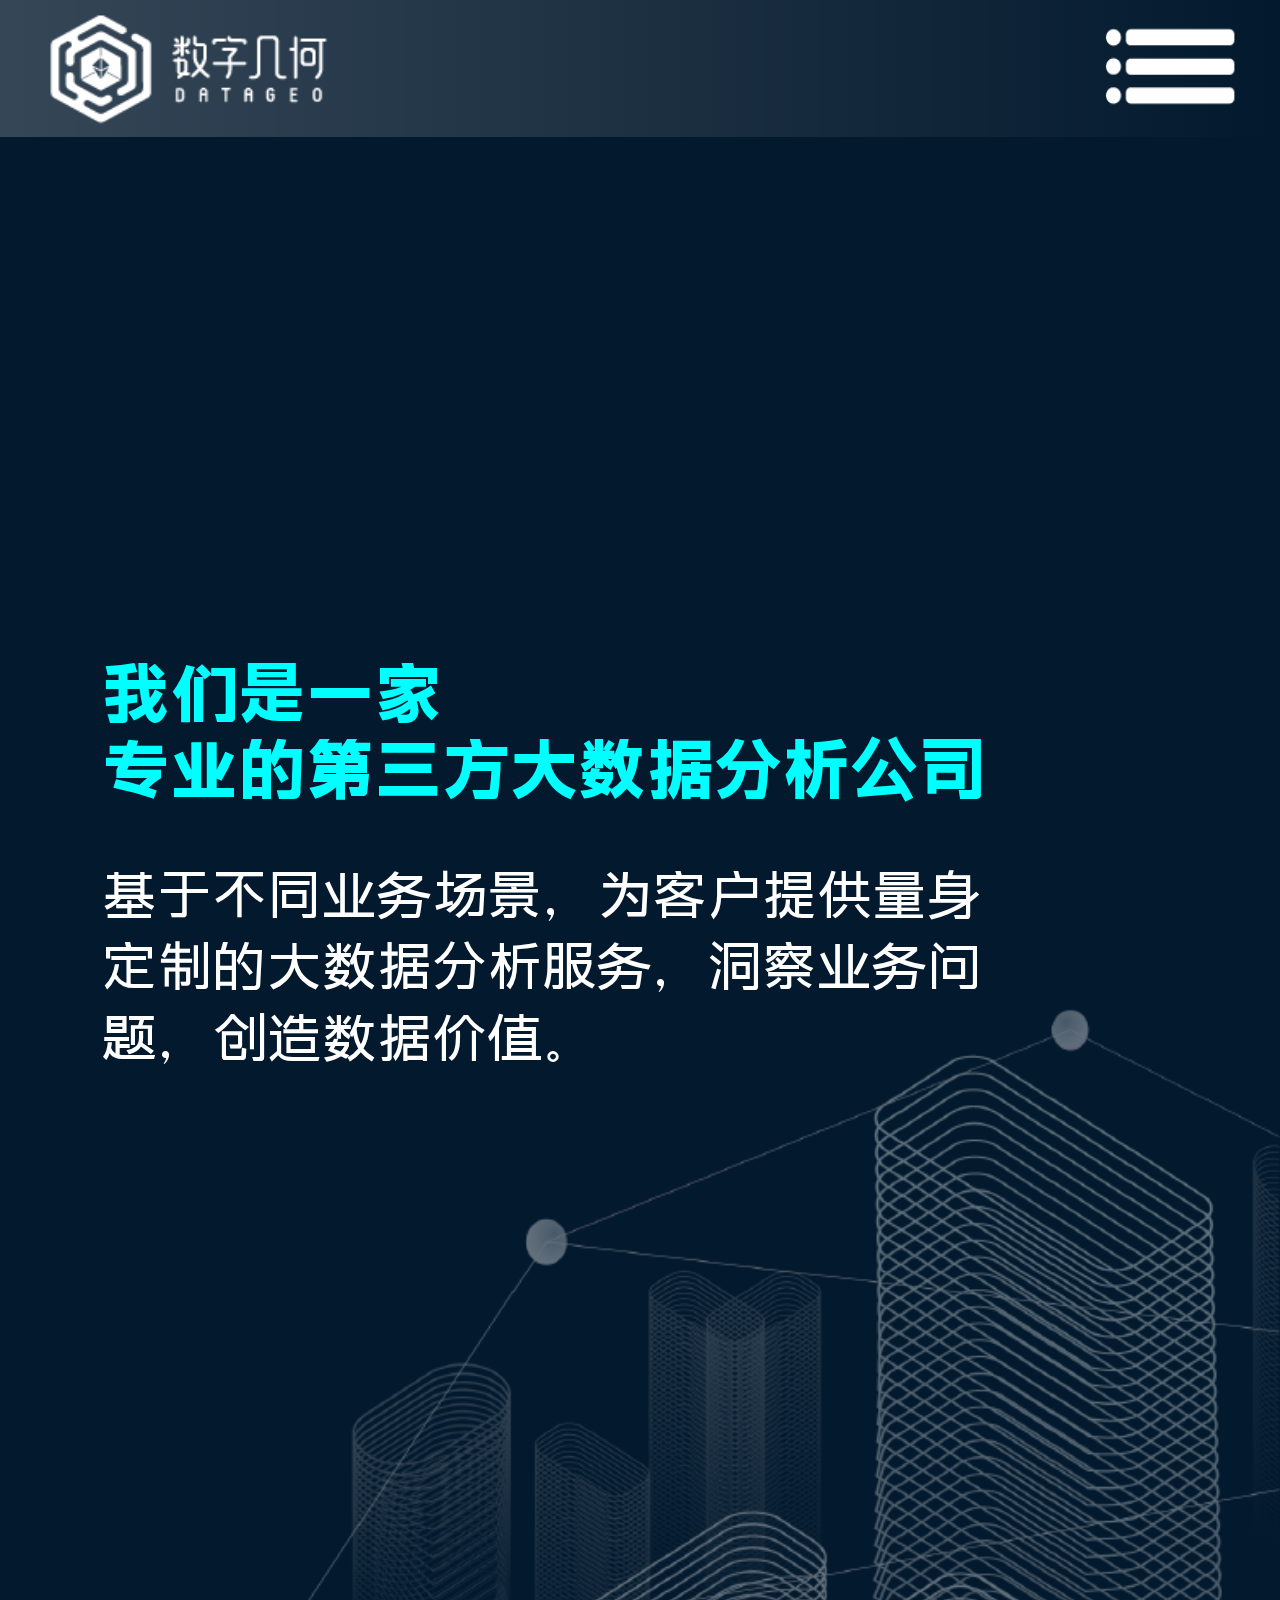
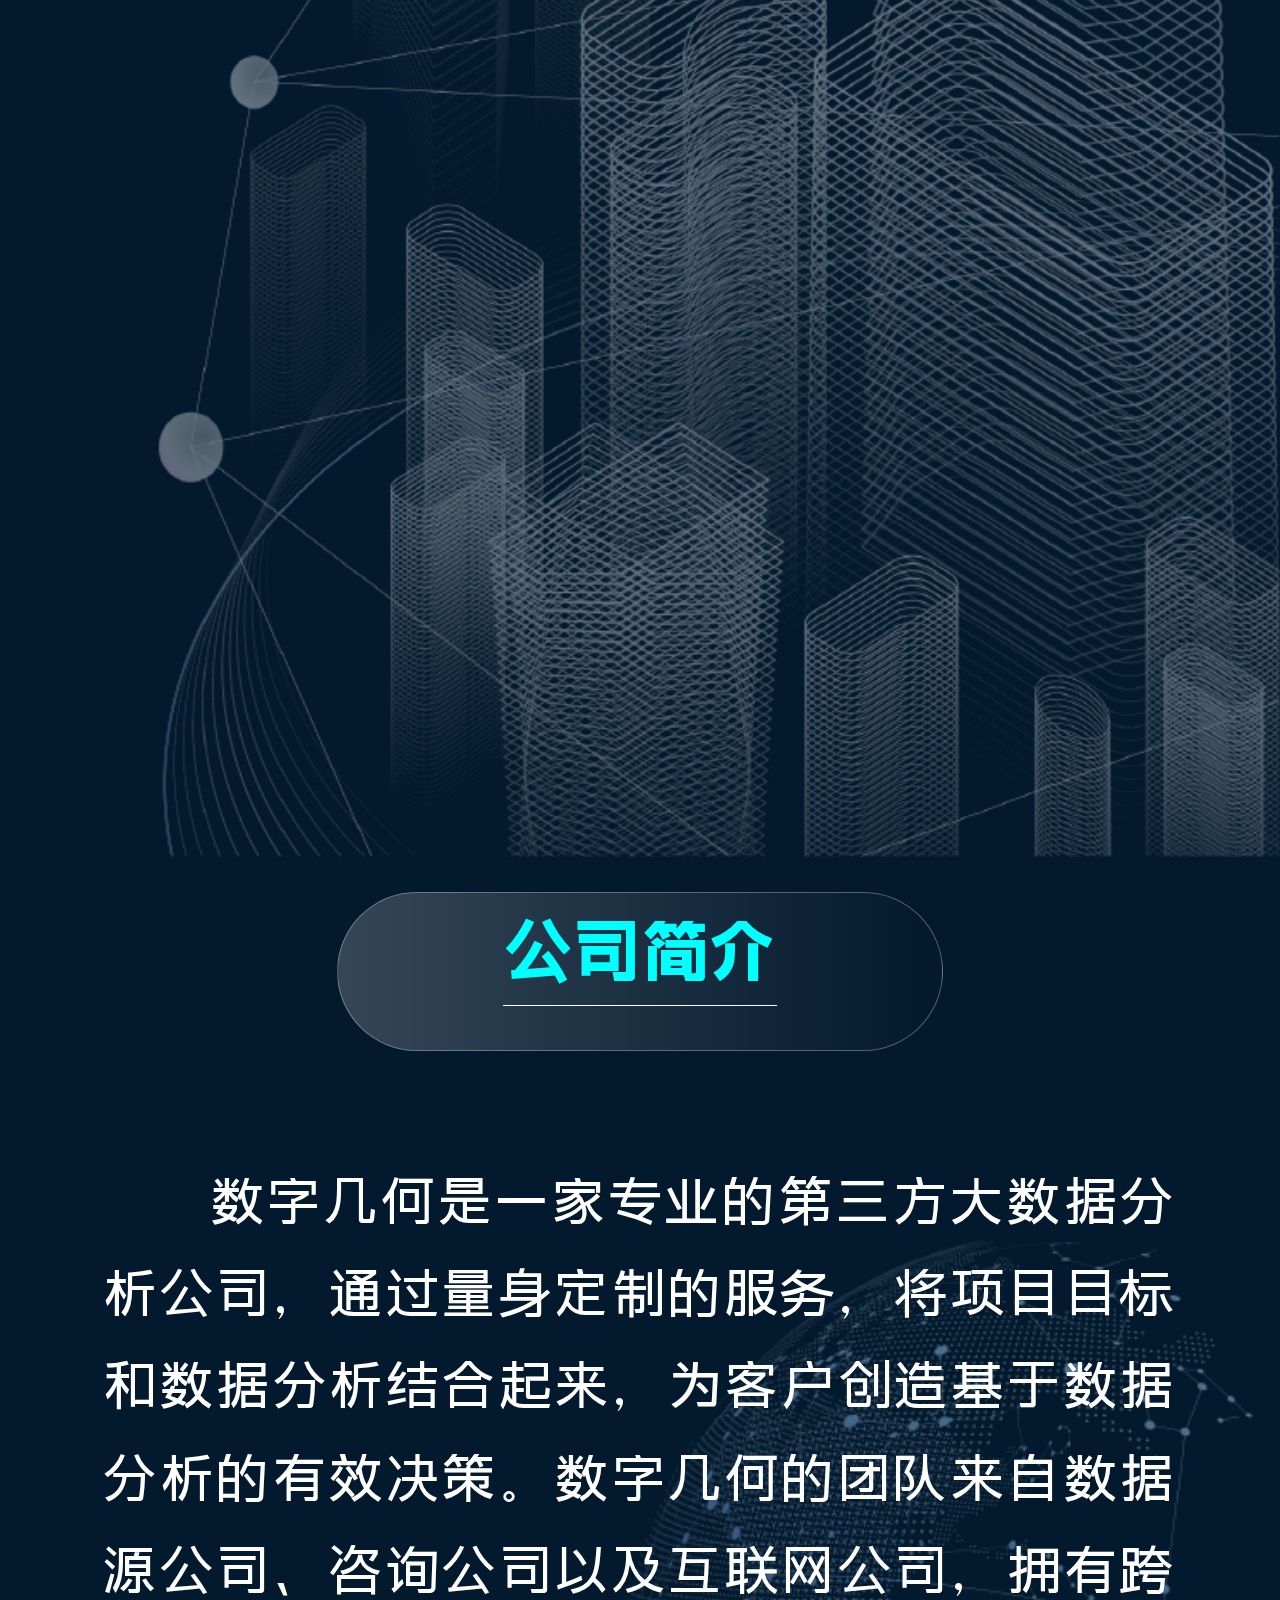
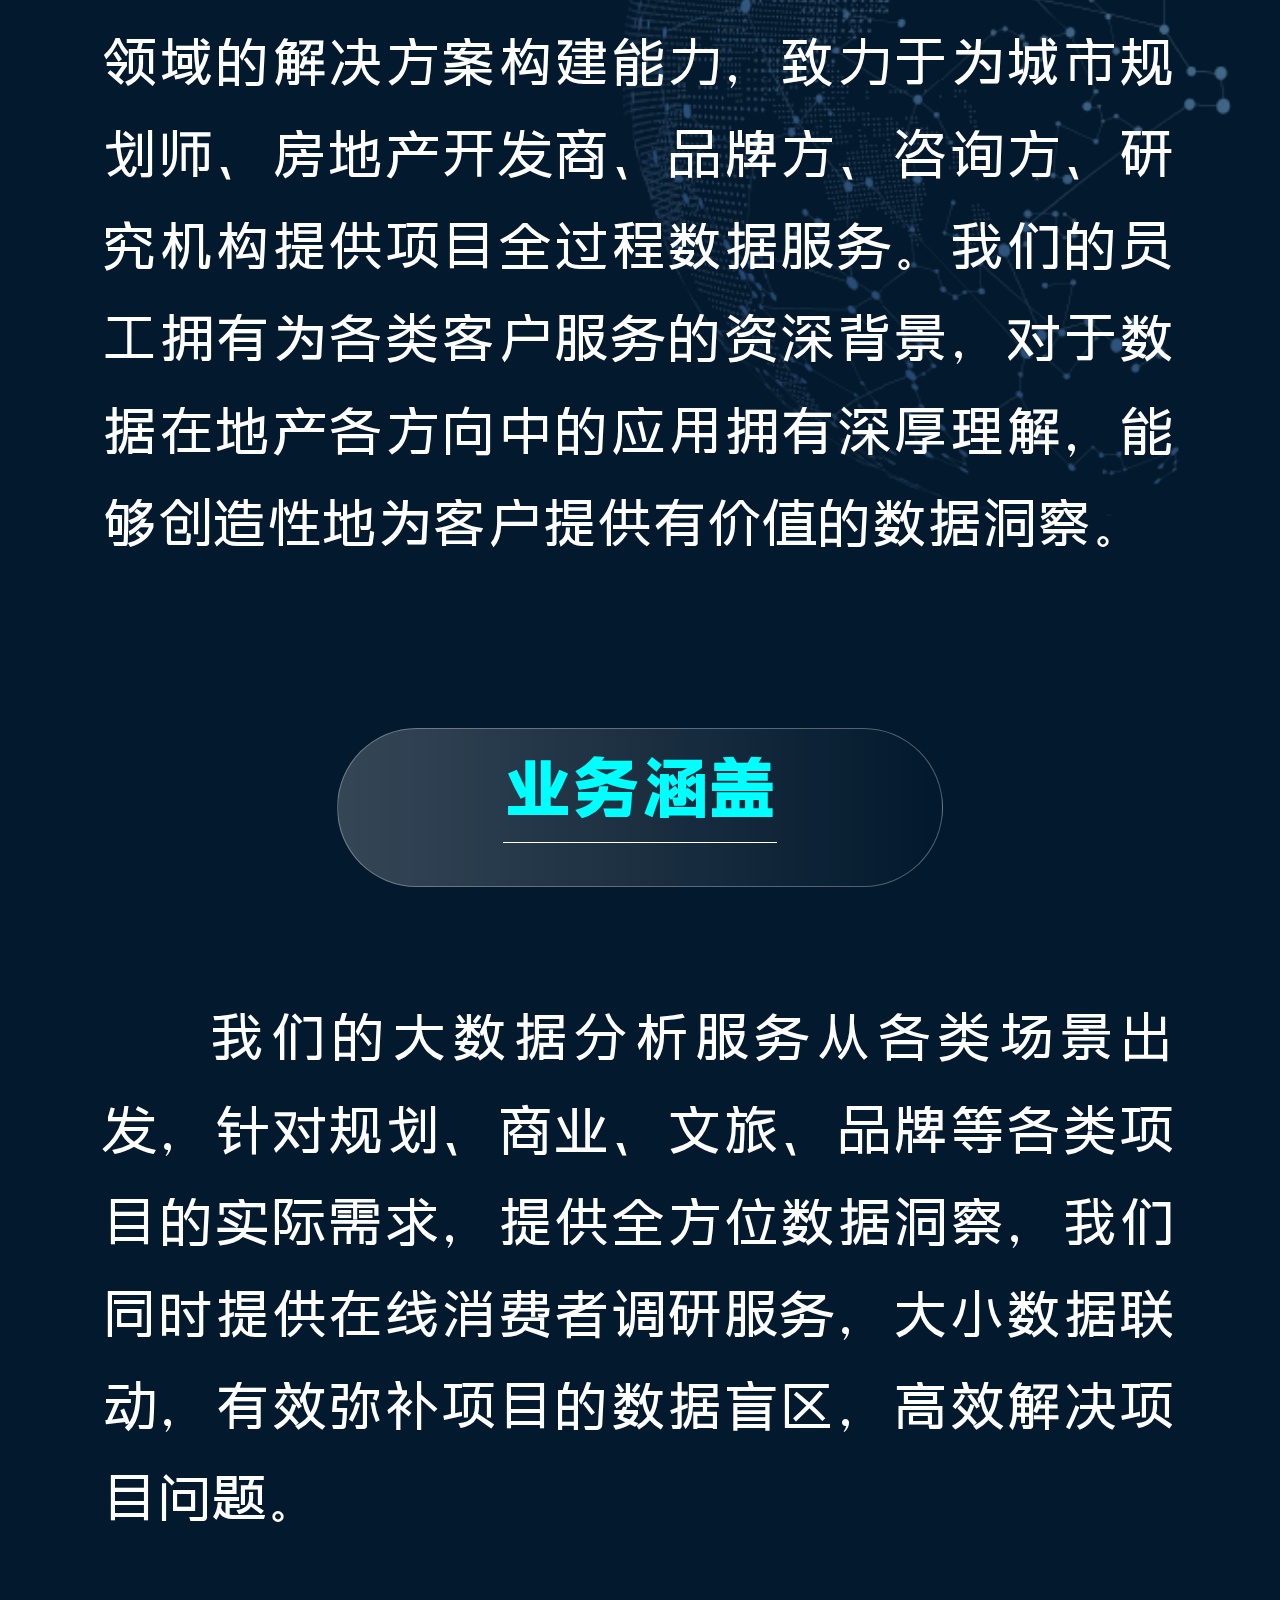
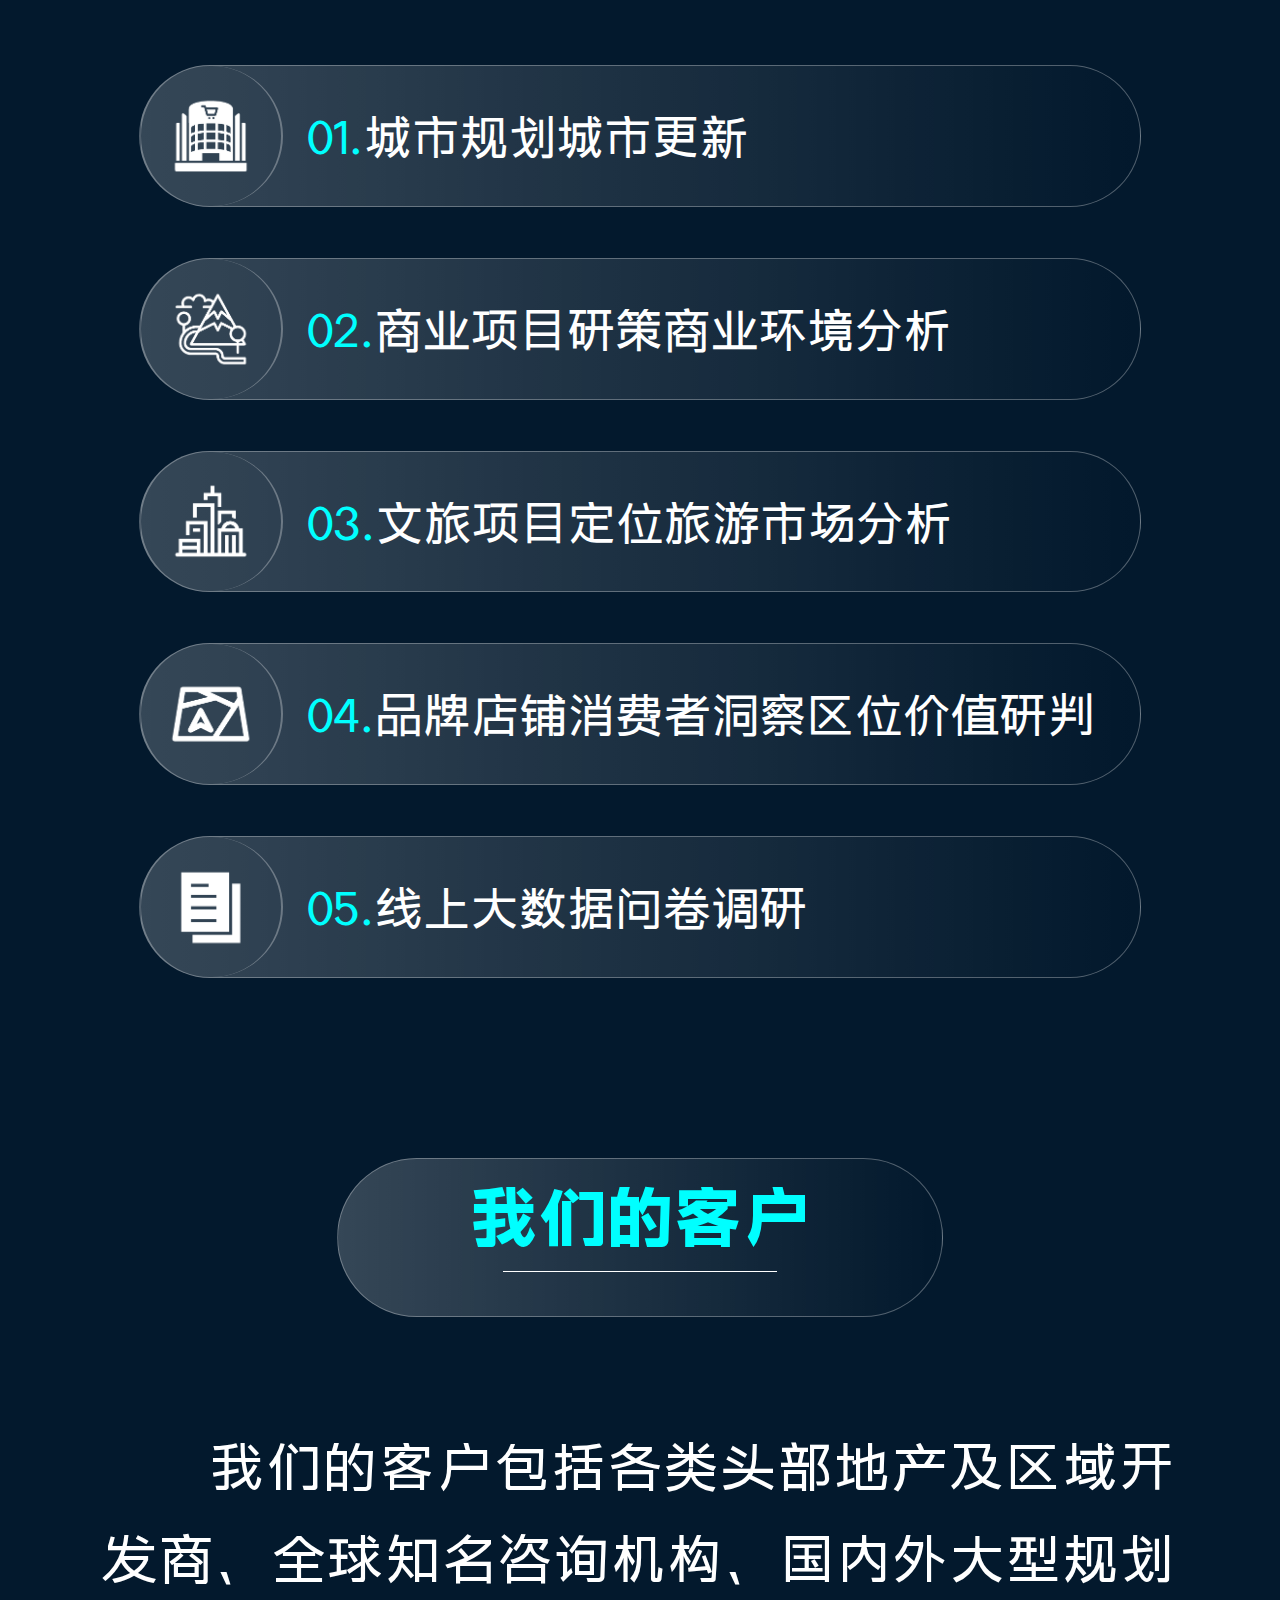
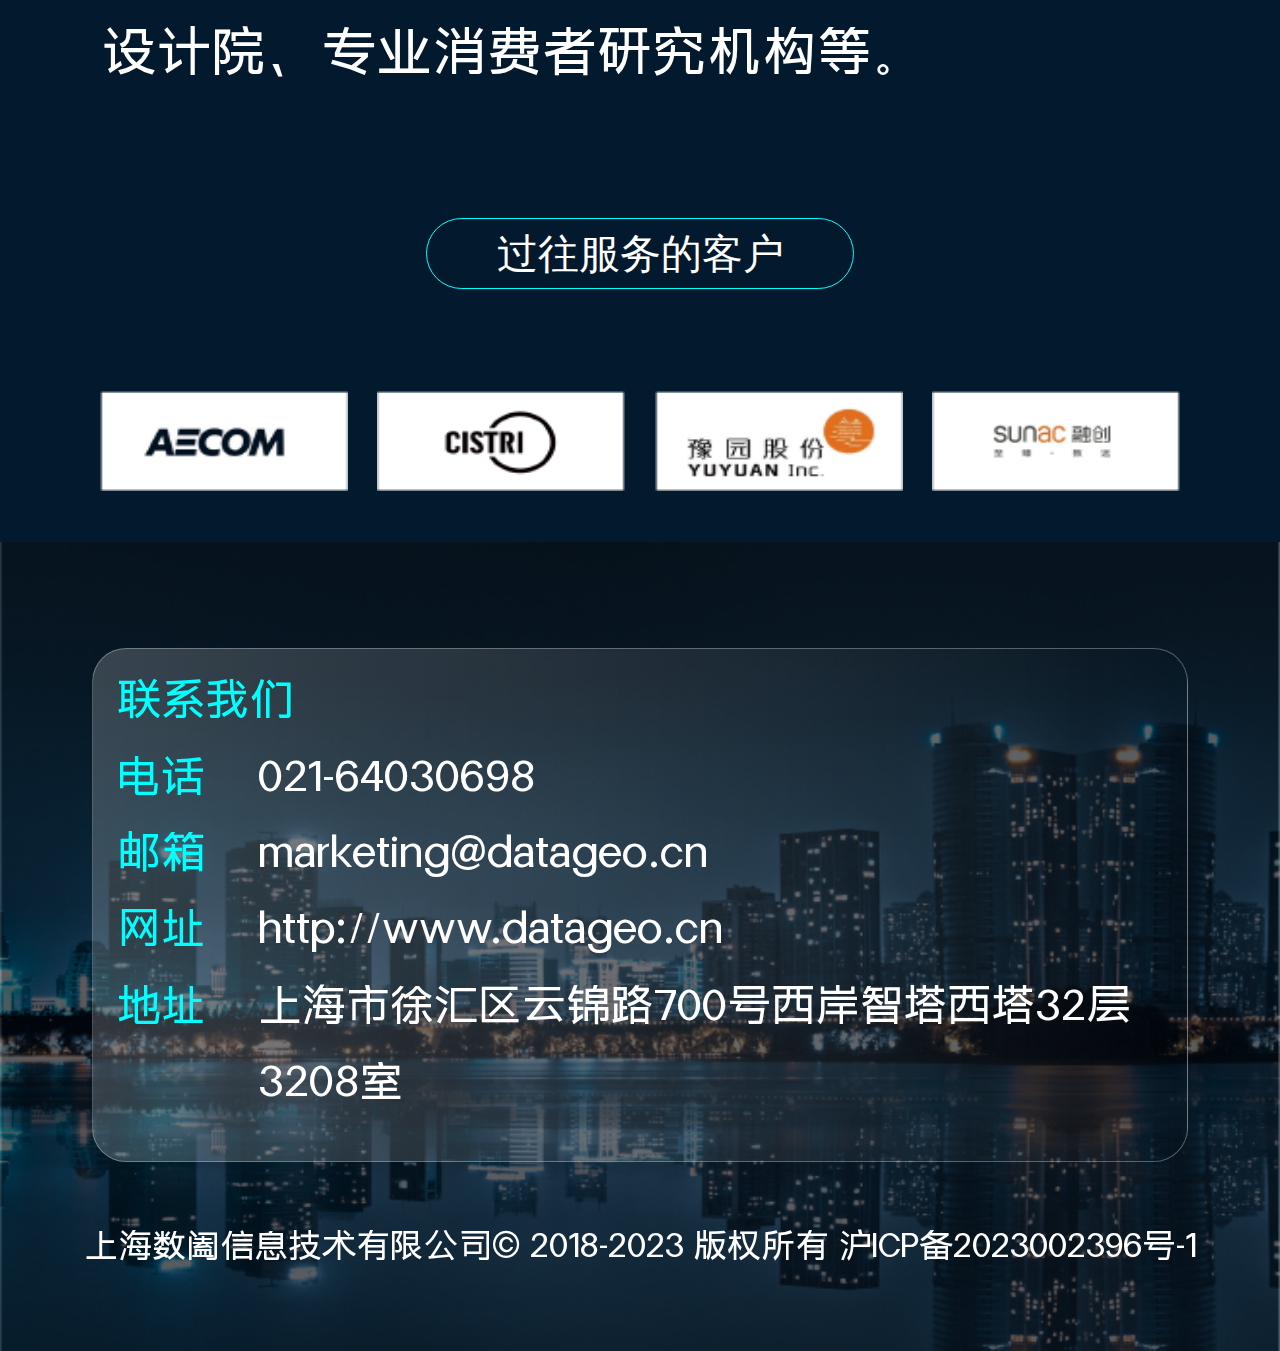
==== index.html @ fa8624e9 "ttt:: bug修复" ====
<!DOCTYPE html>
<html lang="en">
<head>
    <meta charset="UTF-8">
    <meta http-equiv="X-UA-Compatible" content="IE=edge">
    <meta name="viewport" content="width=device-width, initial-scale=1.0">
    <title>首页</title>
    <link rel="stylesheet" href="./css/pulic.css">
    <link rel="stylesheet" href="./css/index.css">
</head>
<body>
    <div class="content">
        <!-- header  -->
        <div class="headnav" id="header"></div>

        <!-- body  -->
        <div class="partone">
            <div class="partonetitle">我们是一家<br />
                专业的第三方大数据分析公司
            </div>
            <div class="partonedes">基于不同业务场景，为客户提供量身<br />定制的大数据分析服务，洞察业务问<br />题，创造数据价值。</div>
        </div>

        <div class="parttwo" style="    padding-bottom: 4vw;">
            <div class="ptpart" style="margin-bottom: 3vw;"> 
                <span class="ptspan">公司简介</span> 
                <p class="ptp ptpbg">数字几何是一家专业的第三方大数据分析公司，通过量身定制的服务，将项目目标和数据分析结合起来，为客户创造基于数据分析的有效决策。数字几何的团队来自数据源公司、咨询公司以及互联网公司，拥有跨领域的解决方案构建能力，致力于为城市规划师、房地产开发商、品牌方、咨询方、研究机构提供项目全过程数据服务。我们的员工拥有为各类客户服务的资深背景，对于数据在地产各方向中的应用拥有深厚理解，能够创造性地为客户提供有价值的数据洞察。</p> 
            </div>
            <div class="ptpart" style="margin-bottom: 14.066vw;">
                <span class="ptspan">业务涵盖</span> 
                <p class="ptp">我们的大数据分析服务从各类场景出发，针对规划、商业、文旅、品牌等各类项目的实际需求，提供全方位数据洞察，我们同时提供在线消费者调研服务，大小数据联动，有效弥补项目的数据盲区，高效解决项目问题。</p> 
                <ul>
                    <li class="ptpli"><div class="circle ptplione"></div> <span class="dotblue">01.</span>城市规划城市更新</li>
                    <li class="ptpli"><div class="circle ptplitwo"></div> <span class="dotblue">02.</span>商业项目研策商业环境分析</li>
                    <li class="ptpli"><div class="circle ptplithree"></div> <span class="dotblue">03.</span>文旅项目定位旅游市场分析</li>
                    <li class="ptpli"><div class="circle ptplifour"></div> <span class="dotblue">04.</span>品牌店铺消费者洞察区位价值研判</li>
                    <li class="ptpli"><div class="circle ptplifive"></div> <span class="dotblue">05.</span>线上大数据问卷调研</li>
                </ul>
            </div>
            <div class="ptpart"> 
                <span class="ptspan">我们的客户</span> 
                <p class="ptp">我们的客户包括各类头部地产及区域开发商、全球知名咨询机构、国内外大型规划设计院、专业消费者研究机构等。</p> 
            </div>
            <div class="ptpart">
                <span class="ptspans">过往服务的客户</span>
                <div style="display: flex;    justify-content: space-evenly;width: 89vw;margin: auto;">
                    <div class="ptspansdiv"><img src="./img/clogo1.png" alt="" class="ptplogoimg"></div>
                    <div class="ptspansdiv"><img src="./img/clogo2.png" alt="" class="ptplogoimg"> </div>
                    <div class="ptspansdiv"><img src="./img/clogo3.png" alt="" class="ptplogoimg"> </div>
                    <div class="ptspansdiv"><img src="./img/clogo4.png" alt="" class="ptplogoimg"> </div>
                </div>
            </div>
        </div>

        <!-- footer  -->
        <div class="footer" id="footer"></div>
    </div>
</body>
</html>
<script charset="UTF-8" src="./js/jquery-3.3.1.min.js"></script>
<script src="./js/common.js"></script>
---- css/pulic.css ----
@font-face {
    font-family: 'W1';
    src: url("../fonts/字体圈伟君黑-W1.ttf");
}

@font-face {
    font-family: 'W2';
    src: url("../fonts/字体圈伟君黑-W2.ttf");
}

@font-face {
    font-family: 'W3';
    src: url("../fonts/字体圈伟君黑-W3.ttf");
}

body,ul,p,h1,h2,h3,h4,h5 {
    margin: 0;
    padding: 0;
    /* background: #03192D; */
}

li {
    list-style: none;
}

a {
    text-decoration: none;
    color:#ffffff;
}

.content {
    width: 100%;
    height: auto;
    background: #03192D;
}

.headnav { 
    width: 100%;
    height: 10.666vw;
    position: sticky;
    top: 0;
    background: #03192D;

}

.mheadnav_info{
    width: 100%;
    height: 10.666vw;
    background: linear-gradient(to left, rgba(255, 255, 255,0)0%,rgba(255, 255, 255, 0.2));
    display: flex;
    justify-content: space-between;
    align-items: center;
}

.mheadnav {
    width: 25.6vw;
    height: 11.2vw;
    margin-left: 2vw;
}

.mheadtab {
    width: 13.6667vw;
    height: 9.333vw;
    margin-right: 2vw;
}

.mlogo {
    width: 100%;
    height: 100%;
}

/* footer  */

.dotblue {
    color: #00FFFF;
    margin-left: 1.86667vw;
}

.bluecolor {
    color: #00FFFF;
}

.footer {
    background-image: url(../img/indexbg3.png);
    height: 63.2vw;
    width: 100%;
    background-repeat: no-repeat;
    background-size: cover;
    position: absolute;
}

.footercontent {
    display: flex;
}

.footertrans {
    width: 85.466vw;
    height: 40vw;
    background: linear-gradient(to left, rgba(255, 255, 255,0)0%,rgba(255, 255, 255, 0.2));
    border: 1px solid rgb(255,255,255,.3);
    border-radius: 2.666vw;
    color: #ffffff;
    font-family: w1;
    font-size: 3.46667vw;
    line-height: 5.965vw;
    margin: 8.26667vw auto 4.6667vw;
}

.footercontent-left {
    display: flex;
    flex-direction: column;
    width: 14.06667vw;
}

.ju {
    margin-left: 4vw;
}

.aqqz {
    background: url(../img/资源\ 3@2x.png) no-repeat;
    background-size: contain;
    background-position-y: 2vw;
}
---- css/index.css ----
/* 首页 */

.partone {
    height: 100vh;
    /* min-height: 181.333vw; */
    background-image: url(../img/indexbg2.png);
    background-size: 90% 68%;
    background-repeat: no-repeat;
    background-position-y: bottom;
    background-position-x: right;
}

@media screen and (min-width: 500px) {
    .partone {
        min-height: 181.333vw;
    }
}

.partonetitle {
    font-size: 5.3333vw;
    color: #00FFFF;
    font-family: w3;
    padding: 40.3333vw 0 4vw 8vw;
    line-height: 5.96533vw;
}

.partonedes {
    font-size: 4.2743vw;
    color: #ffffff;
    font-family: w1;
    padding-left: 8vw;
    line-height: 5.6vw;
}

.ptspan {
    width: 47.2vw;
    height: 12.2667vw;
    display: block;
    border-radius: 8vw;
    font-size: 5.3333vw;
    color: #00FFFF;
    font-family: w3;
    border: 1px solid rgb(255,255,255,.3);
    text-align: center;
    position: initial;
    margin: 2.667vw auto 8vw;
    line-height: 8.8vw;
    background: linear-gradient(to left, rgba(255, 255, 255,0)0%,rgba(255, 255, 255, 0.2));
}

.ptspan::after {
    content: '';
    display: block;
    width: 21.333vw;
    height: 1px;
    margin: auto;
    background-color: #ffffff;
    position: inherit;
    top: 10.4vw;
    left: 12.6667vw;
}

.ptp {
    font-family: w1;
    font-size: 4.26667vw;
    width: 83.74968vw;
    color: #ffffff;
    line-height: 7.2vw;
    padding: 0 8vw 9.6vw;
    text-indent: 8.37334vw;
    text-align: justify;
    white-space: normal;
}

.ptpbg {
    background-image: url(../img/indexbg1.png);
    background-size: 60%;
    background-repeat: no-repeat;
    background-position-x: right;
}

.ptpli {
    width: 78vw;
    height: 10.9vw;
    border: 1px solid rgba(255, 255, 255, 0.3);
    border-radius: 8vw;
    font-family: w1;
    font-size: 3.7333vw;
    color: #ffffff;
    display: flex;
    line-height: 10.9vw;
    background: linear-gradient(to left, rgba(255, 255, 255,0)0%,rgba(255, 255, 255, 0.2));
    margin: 0 auto 4vw;
    border-left: 2px solid rgba(255, 255, 255, 0.3);
}

.circle {
    width: 10.9333vw;
    height: 10.9vw;
    border-radius: 100%;
    border-right: 2px solid rgba(255, 255, 255, 0.3);
    background-size: 70%;
    background-repeat: no-repeat;
    background-position: center;
}

.ptplione {
    background-image: url(../img/icon1.png);
}

.ptplitwo {
    background-image: url(../img/icon2.png);
}

.ptplithree {
    background-image: url(../img/icon3.png);
}

.ptplifour {
    background-image: url(../img/icon4.png);
}

.ptplifive {
    background-image: url(../img/icon5.png);
}

.dotblue {
    color: #00FFFF;
    margin-left: 1.86667vw;
}
.ptspans {
    display: block;
    font-size: 3.2vw;
    width: 27.4667vw;
    height: 5.333vw;
    border-radius: 8vw;
    border: 1px solid #00FFFF;
    color: #ffffff;
    margin: 0 auto 8vw;
    text-align: center;
    line-height: 5.333vw;
    padding: 0.01333vw 2.9066vw;
}

.ptspansdiv {
    width: 19.4vw;
    height: 7.80683vw;
}

.ptplogoimg {
    width: 100%;
    height: 100%;
}
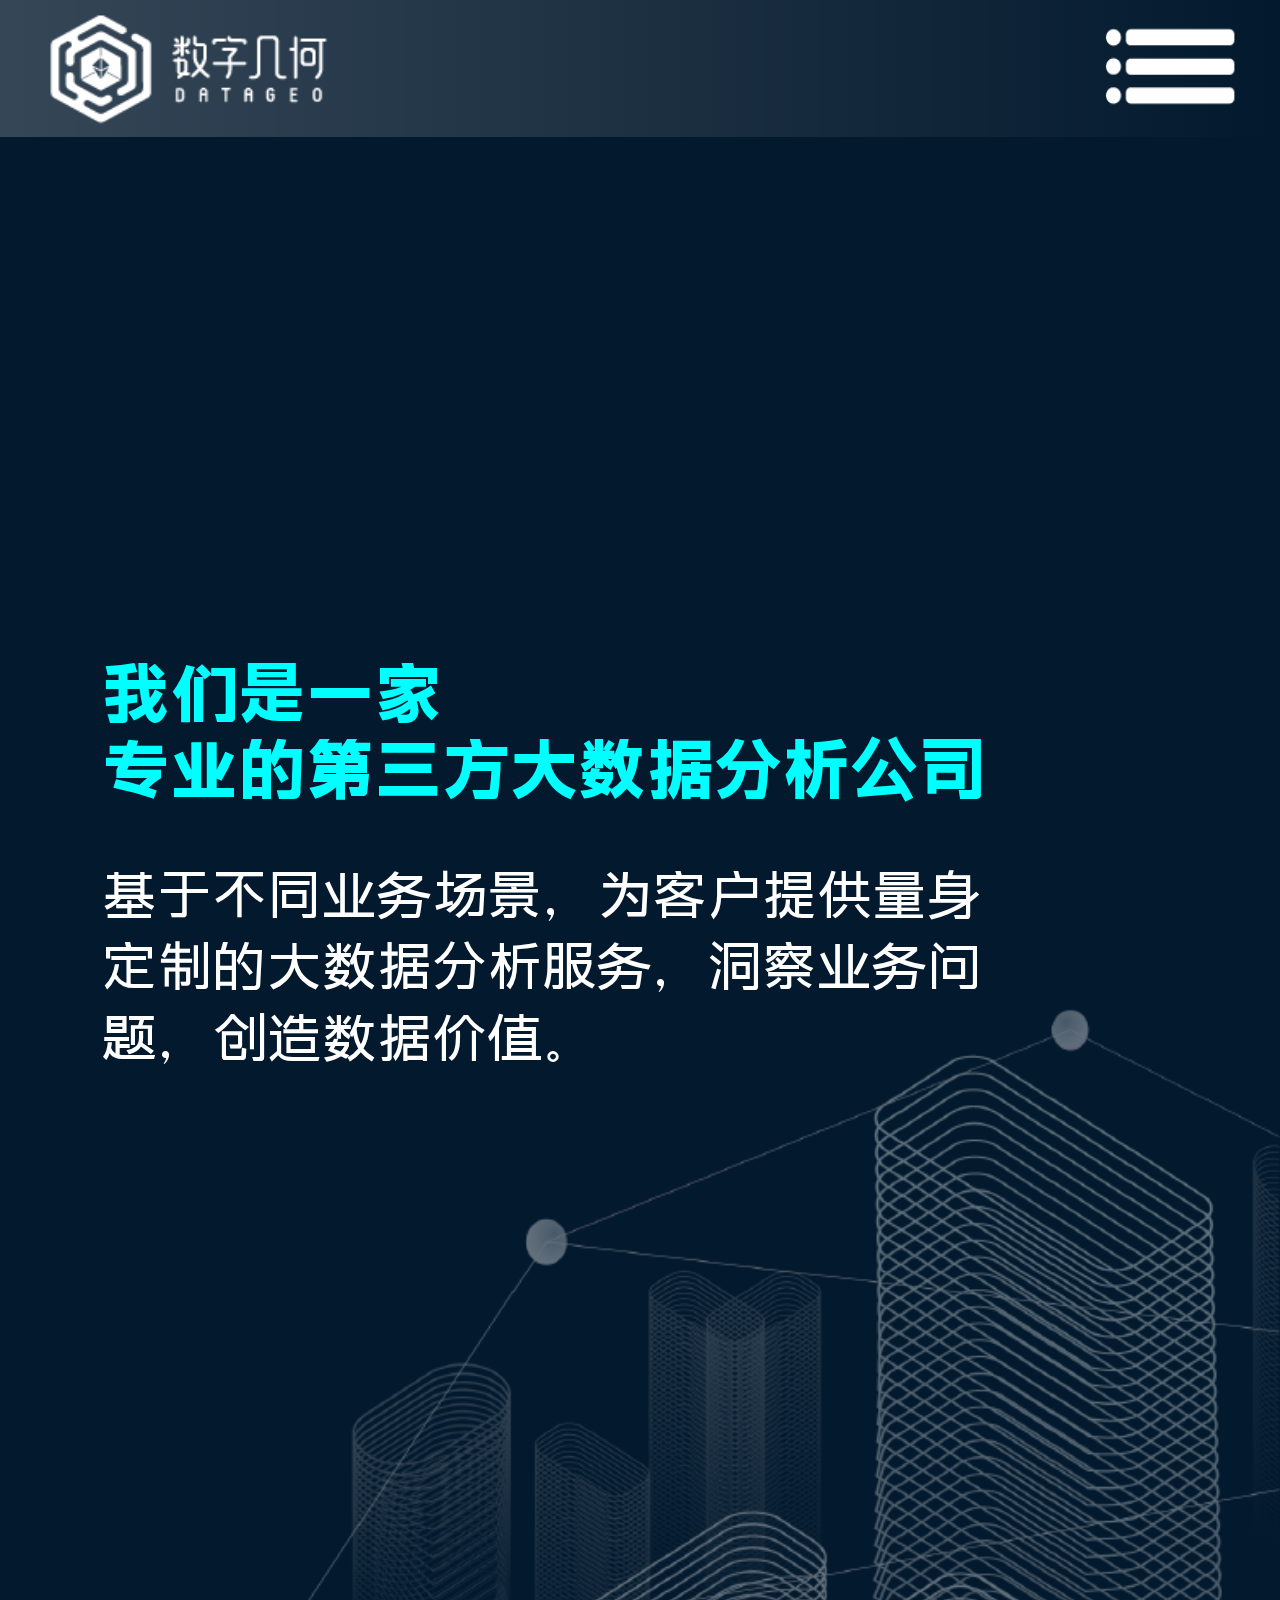
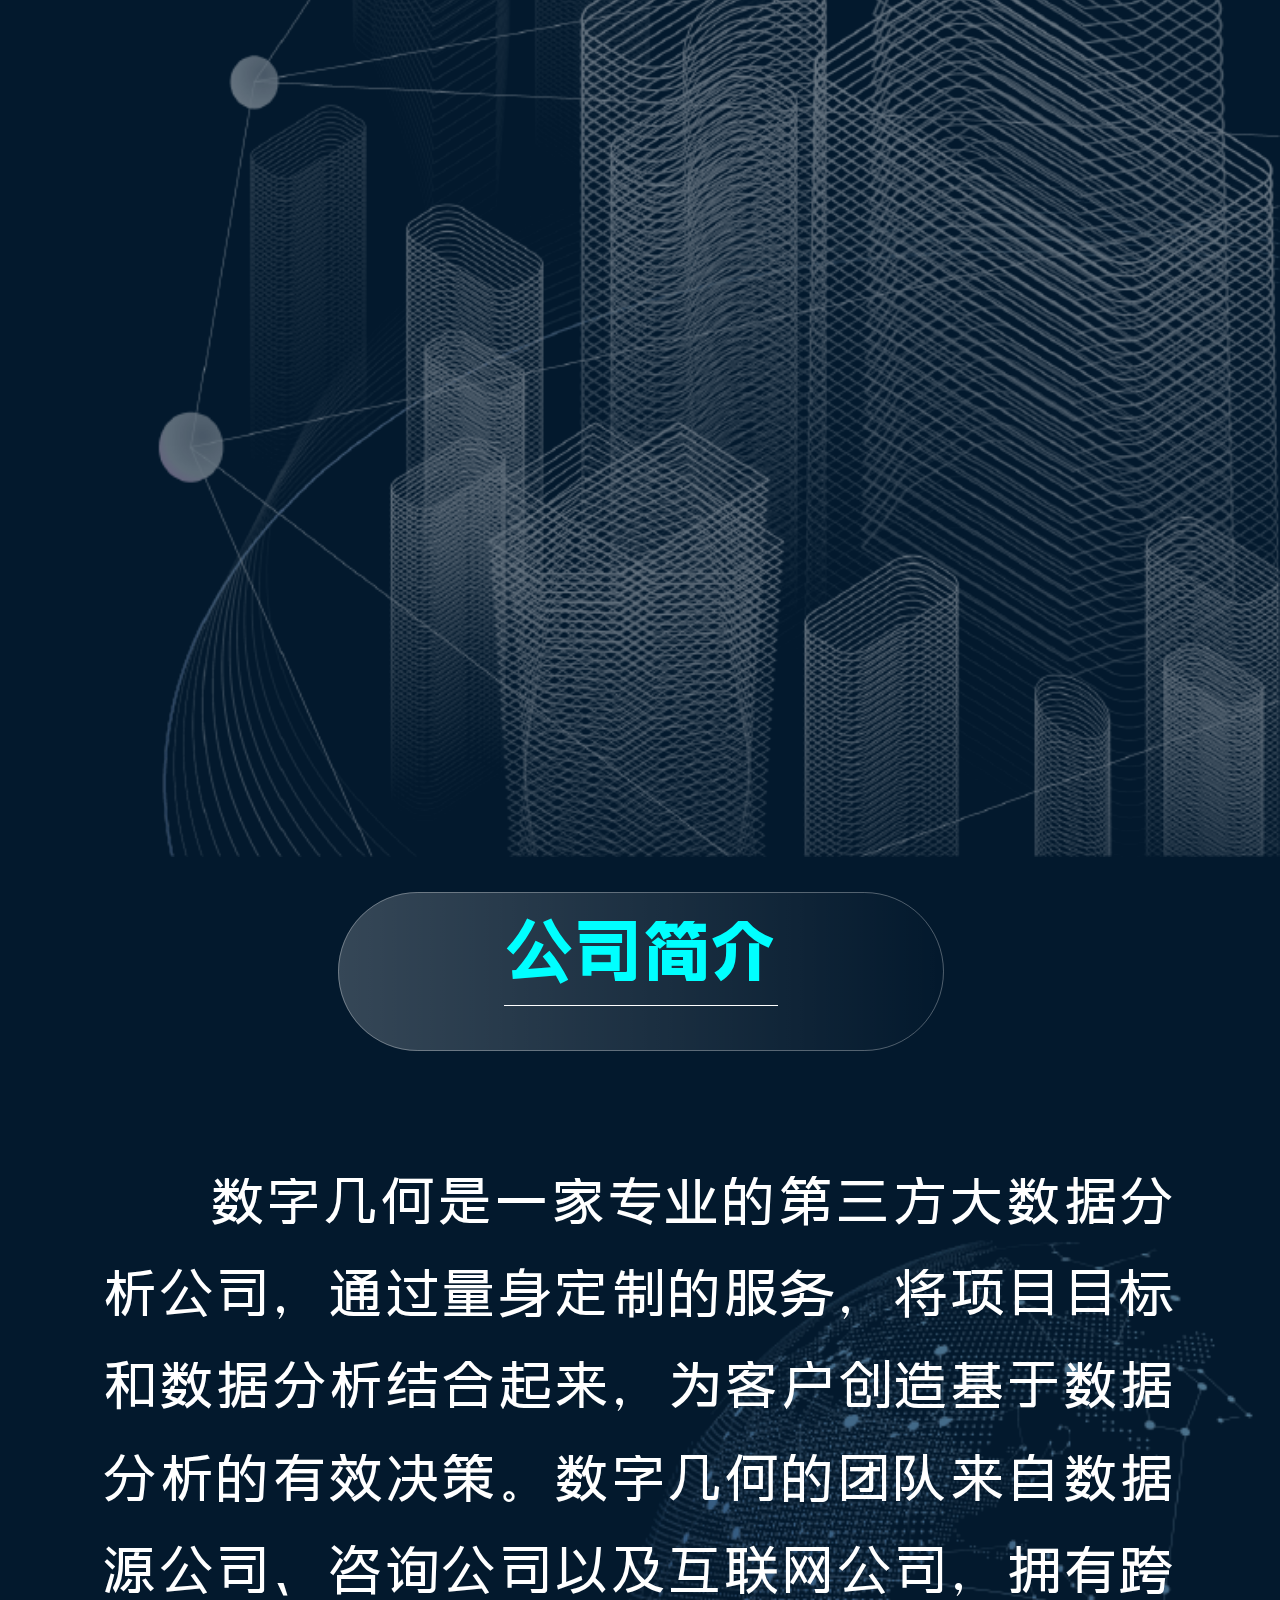
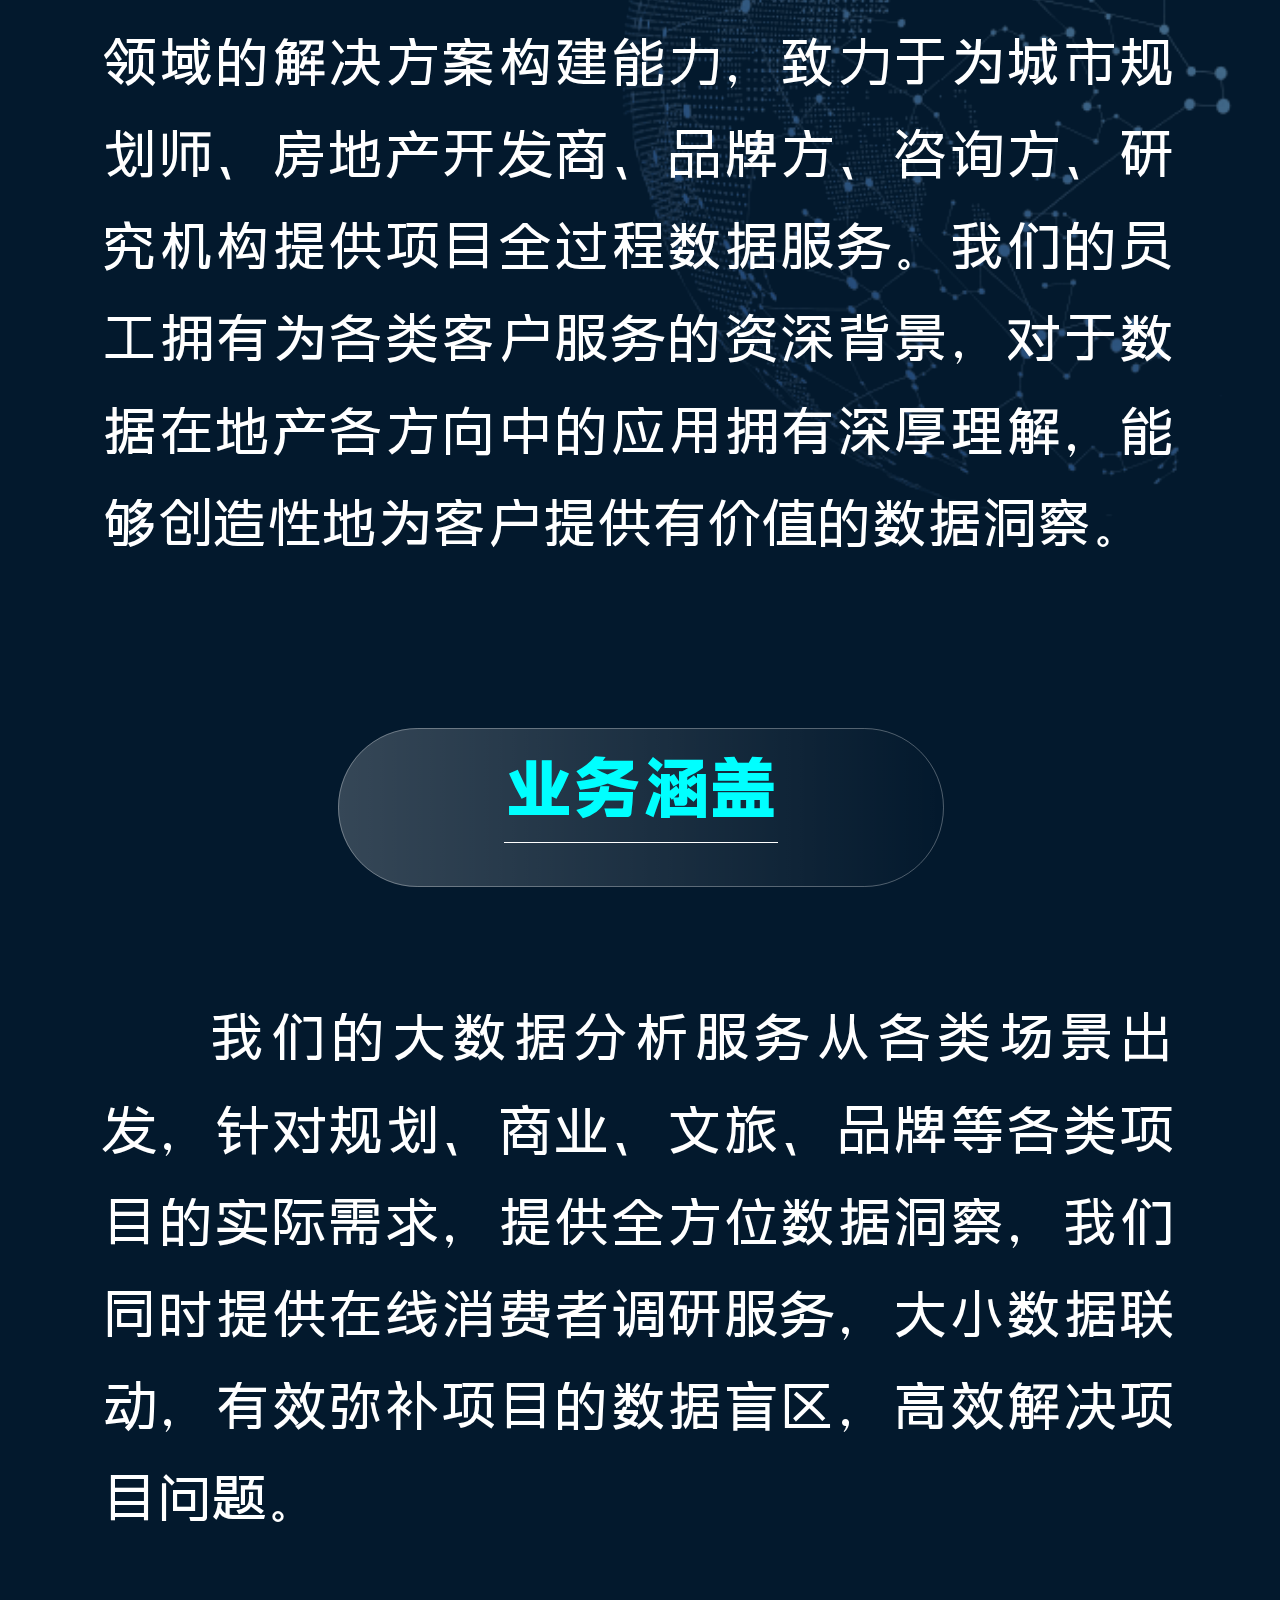
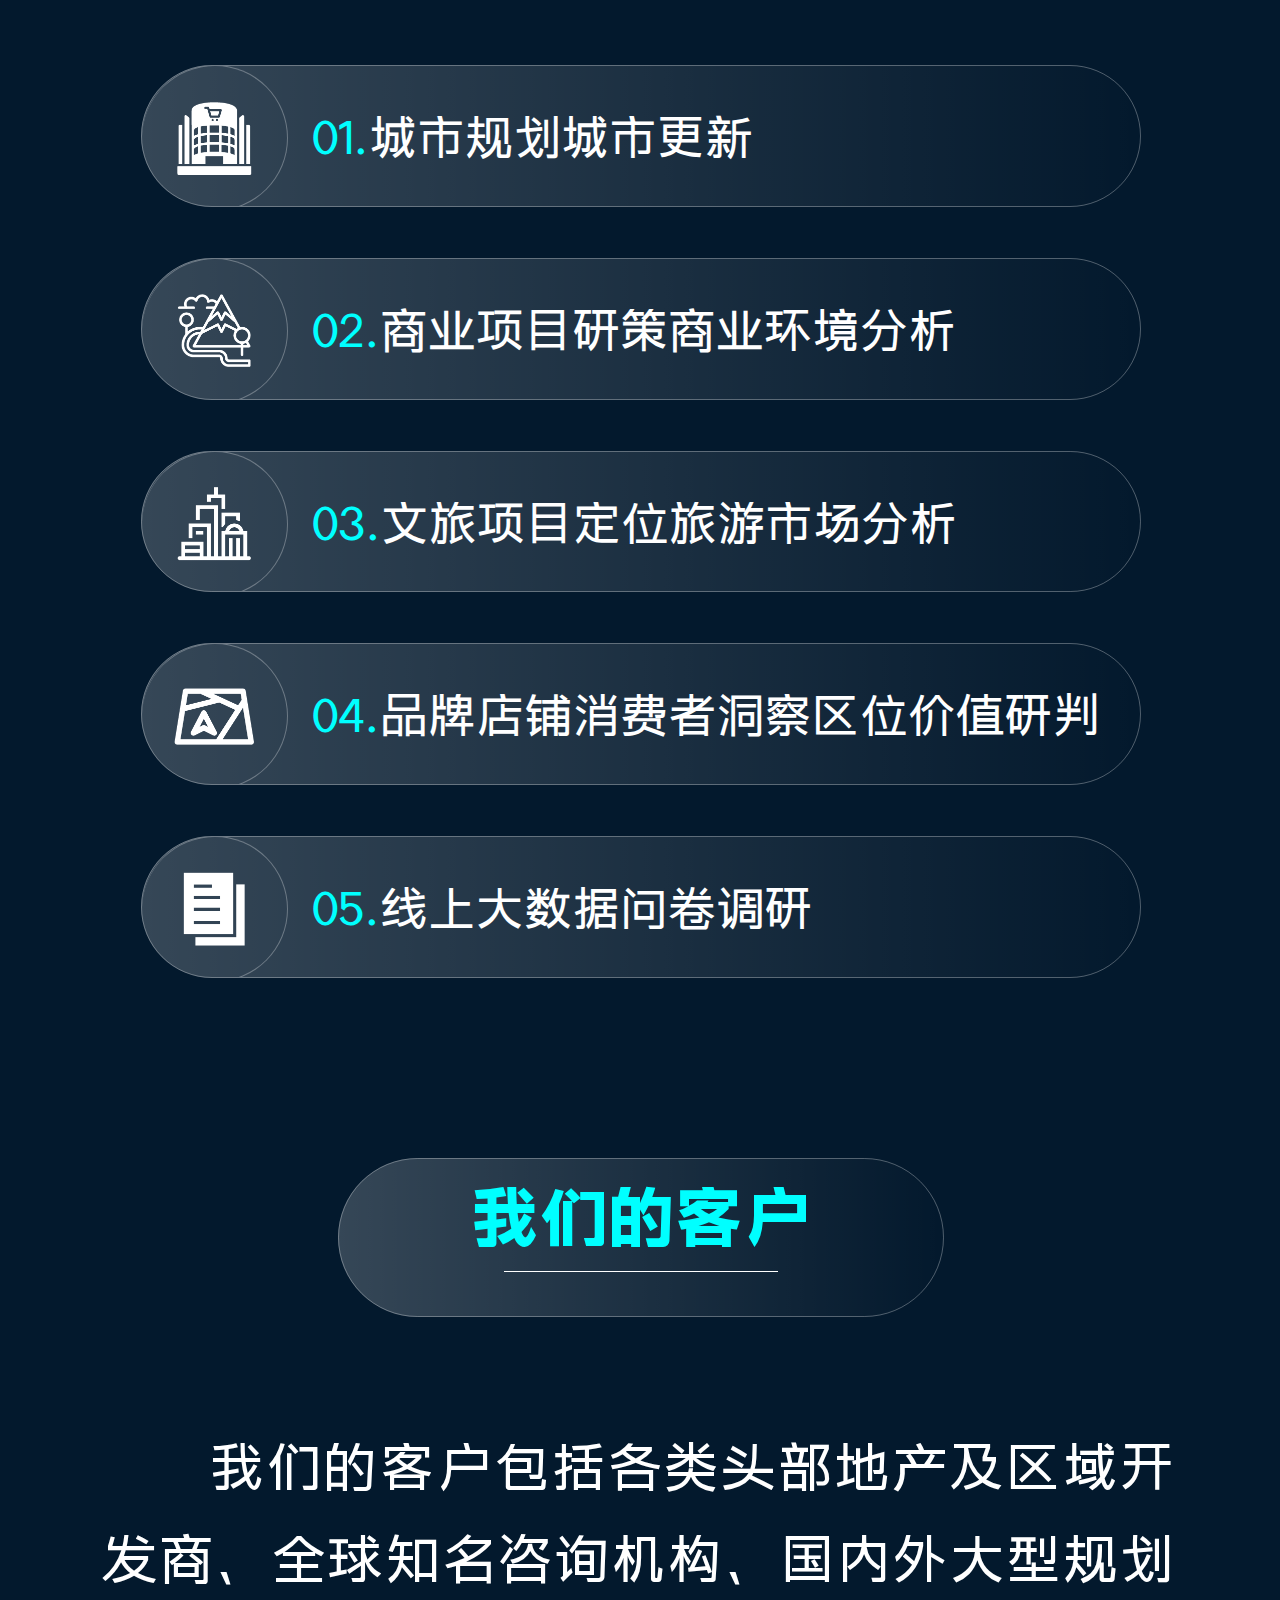
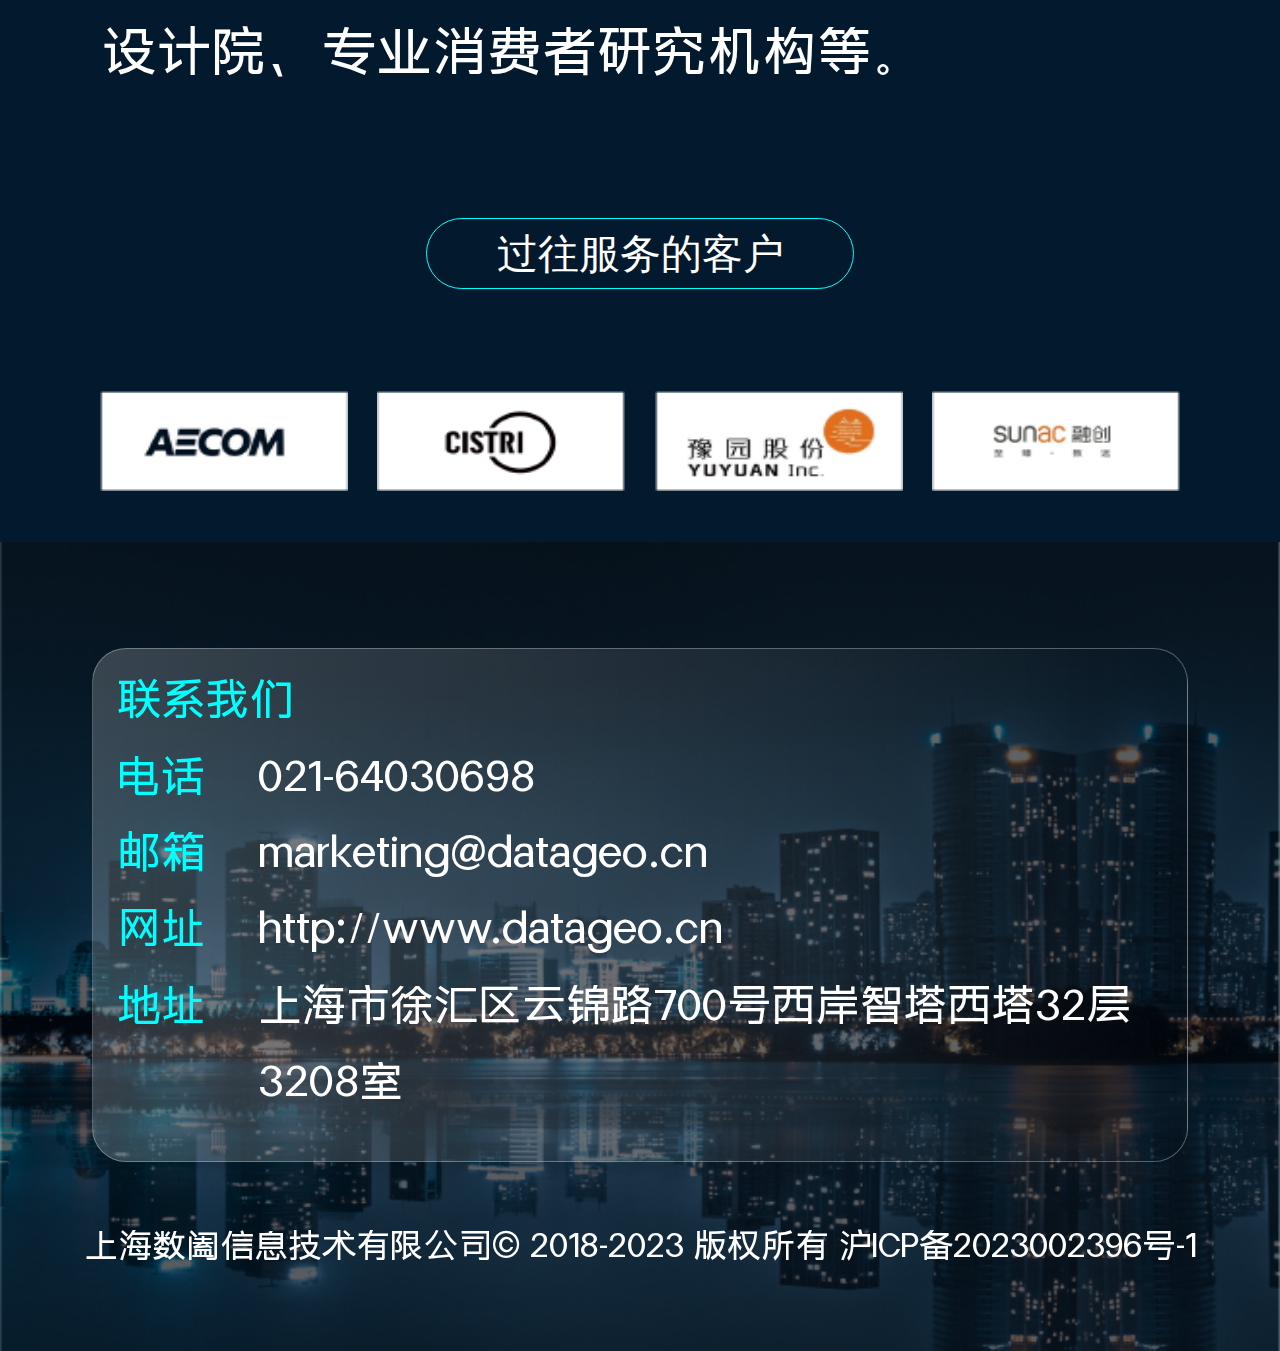
==== commit 09d8ceba: "ttt:: 首页圆圈bug" ====
--- a/index.html
+++ b/index.html
@@ -23,22 +23,22 @@
 
         <div class="parttwo" style="    padding-bottom: 4vw;">
             <div class="ptpart" style="margin-bottom: 3vw;"> 
-                <span class="ptspan">公司简介</span> 
+                <div class="indexone"><span class="ptspan">公司简介</span> </div>
                 <p class="ptp ptpbg">数字几何是一家专业的第三方大数据分析公司，通过量身定制的服务，将项目目标和数据分析结合起来，为客户创造基于数据分析的有效决策。数字几何的团队来自数据源公司、咨询公司以及互联网公司，拥有跨领域的解决方案构建能力，致力于为城市规划师、房地产开发商、品牌方、咨询方、研究机构提供项目全过程数据服务。我们的员工拥有为各类客户服务的资深背景，对于数据在地产各方向中的应用拥有深厚理解，能够创造性地为客户提供有价值的数据洞察。</p> 
             </div>
             <div class="ptpart" style="margin-bottom: 14.066vw;">
-                <span class="ptspan">业务涵盖</span> 
+                <div class="indexone"><span class="ptspan">业务涵盖</span> </div>
                 <p class="ptp">我们的大数据分析服务从各类场景出发，针对规划、商业、文旅、品牌等各类项目的实际需求，提供全方位数据洞察，我们同时提供在线消费者调研服务，大小数据联动，有效弥补项目的数据盲区，高效解决项目问题。</p> 
                 <ul>
-                    <li class="ptpli"><div class="circle ptplione"></div> <span class="dotblue">01.</span>城市规划城市更新</li>
-                    <li class="ptpli"><div class="circle ptplitwo"></div> <span class="dotblue">02.</span>商业项目研策商业环境分析</li>
-                    <li class="ptpli"><div class="circle ptplithree"></div> <span class="dotblue">03.</span>文旅项目定位旅游市场分析</li>
-                    <li class="ptpli"><div class="circle ptplifour"></div> <span class="dotblue">04.</span>品牌店铺消费者洞察区位价值研判</li>
-                    <li class="ptpli"><div class="circle ptplifive"></div> <span class="dotblue">05.</span>线上大数据问卷调研</li>
+                    <li class="ptpli"><div class="ptpbgcolor"><div class="circle ptplione"></div> <span class="dotblue">01.</span>城市规划城市更新</div></li>
+                    <li class="ptpli"><div class="ptpbgcolor"><div class="circle ptplitwo"></div> <span class="dotblue">02.</span>商业项目研策商业环境分析</div></li>
+                    <li class="ptpli"><div class="ptpbgcolor"><div class="circle ptplithree"></div> <span class="dotblue">03.</span>文旅项目定位旅游市场分析</div></li>
+                    <li class="ptpli"><div class="ptpbgcolor"><div class="circle ptplifour"></div> <span class="dotblue">04.</span>品牌店铺消费者洞察区位价值研判</div></li>
+                    <li class="ptpli"><div class="ptpbgcolor"><div class="circle ptplifive"></div> <span class="dotblue">05.</span>线上大数据问卷调研</div></li>
                 </ul>
             </div>
             <div class="ptpart"> 
-                <span class="ptspan">我们的客户</span> 
+                <div class="indexone"><span class="ptspan">我们的客户</span> </div>
                 <p class="ptp">我们的客户包括各类头部地产及区域开发商、全球知名咨询机构、国内外大型规划设计院、专业消费者研究机构等。</p> 
             </div>
             <div class="ptpart">
--- a/css/pulic.css
+++ b/css/pulic.css
@@ -16,7 +16,6 @@
 body,ul,p,h1,h2,h3,h4,h5 {
     margin: 0;
     padding: 0;
-    /* background: #03192D; */
 }
 
 li {
--- a/css/index.css
+++ b/css/index.css
@@ -2,7 +2,6 @@
 
 .partone {
     height: 100vh;
-    /* min-height: 181.333vw; */
     background-image: url(../img/indexbg2.png);
     background-size: 90% 68%;
     background-repeat: no-repeat;
@@ -32,20 +31,25 @@
     line-height: 5.6vw;
 }
 
+.indexone {
+    width: 47.2vw;
+    border-radius: 8vw;
+    margin: 2.667vw auto 8vw;
+    background: linear-gradient(to left, rgba(255, 255, 255,0)0%,rgba(255, 255, 255, 0.2));
+}
+
 .ptspan {
-    width: 47.2vw;
+    width: 100%;
     height: 12.2667vw;
     display: block;
-    border-radius: 8vw;
     font-size: 5.3333vw;
     color: #00FFFF;
     font-family: w3;
     border: 1px solid rgb(255,255,255,.3);
     text-align: center;
     position: initial;
-    margin: 2.667vw auto 8vw;
     line-height: 8.8vw;
-    background: linear-gradient(to left, rgba(255, 255, 255,0)0%,rgba(255, 255, 255, 0.2));
+    border-radius: 8vw;
 }
 
 .ptspan::after {
@@ -80,6 +84,13 @@
 }
 
 .ptpli {
+    background: linear-gradient(to left, rgba(255, 255, 255,0)0%,rgba(255, 255, 255, 0.2));
+    width: 78vw;
+    border-radius: 8vw;
+    margin: 0 auto 4vw;
+}
+
+.ptpbgcolor {
     width: 78vw;
     height: 10.9vw;
     border: 1px solid rgba(255, 255, 255, 0.3);
@@ -89,19 +100,22 @@
     color: #ffffff;
     display: flex;
     line-height: 10.9vw;
-    background: linear-gradient(to left, rgba(255, 255, 255,0)0%,rgba(255, 255, 255, 0.2));
     margin: 0 auto 4vw;
-    border-left: 2px solid rgba(255, 255, 255, 0.3);
+    overflow: hidden;
 }
 
 .circle {
-    width: 10.9333vw;
-    height: 10.9vw;
-    border-radius: 100%;
-    border-right: 2px solid rgba(255, 255, 255, 0.3);
+    width: 11.4vw;
+    height: 11.4vw;
+    border-radius: 10.9vw 10.9vw 10.9vw 0;
+    border-right: 1px solid rgba(255, 255, 255, 0.3);
+    border-top: 1px solid rgba(255, 255, 255, 0.3);
+    border-bottom: 1px solid rgba(255, 255, 255, 0.3);
     background-size: 70%;
     background-repeat: no-repeat;
     background-position: center;
+    box-sizing: border-box;
+    margin-top: -1px;
 }
 
 .ptplione {
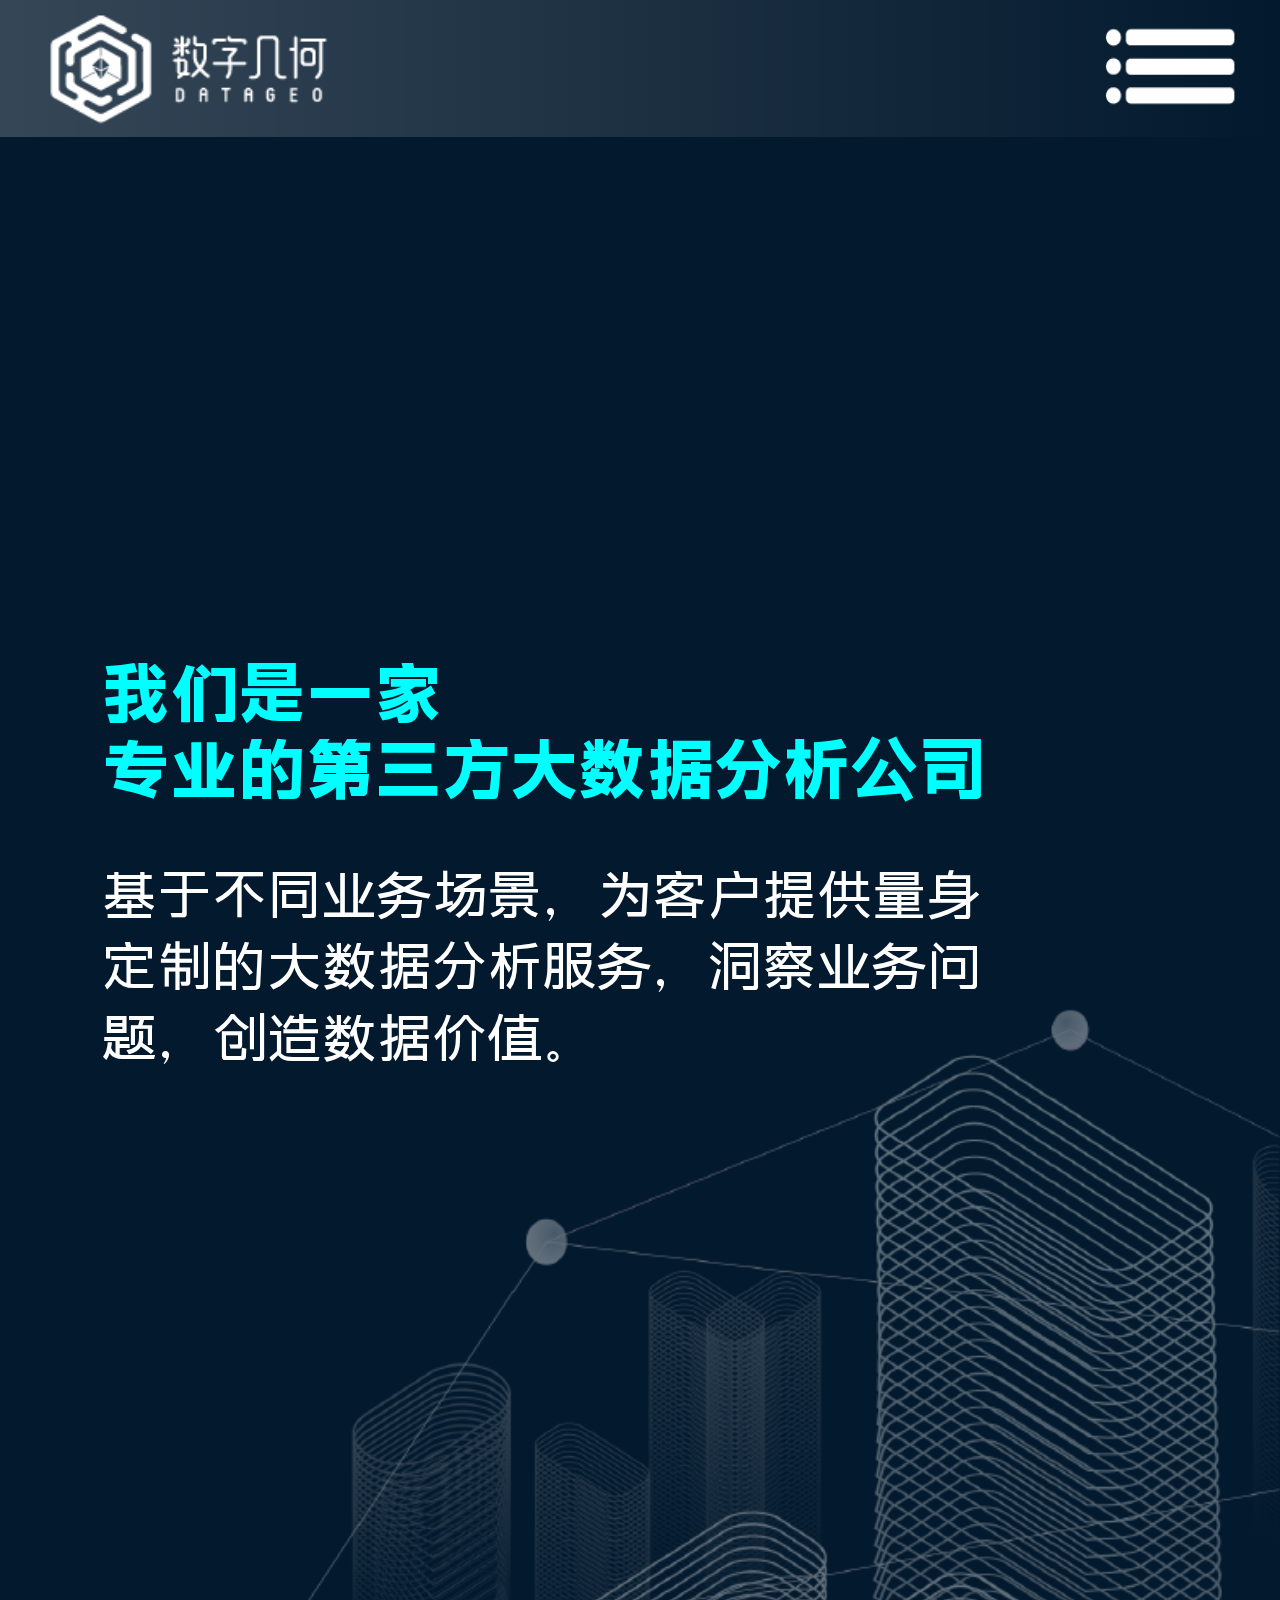
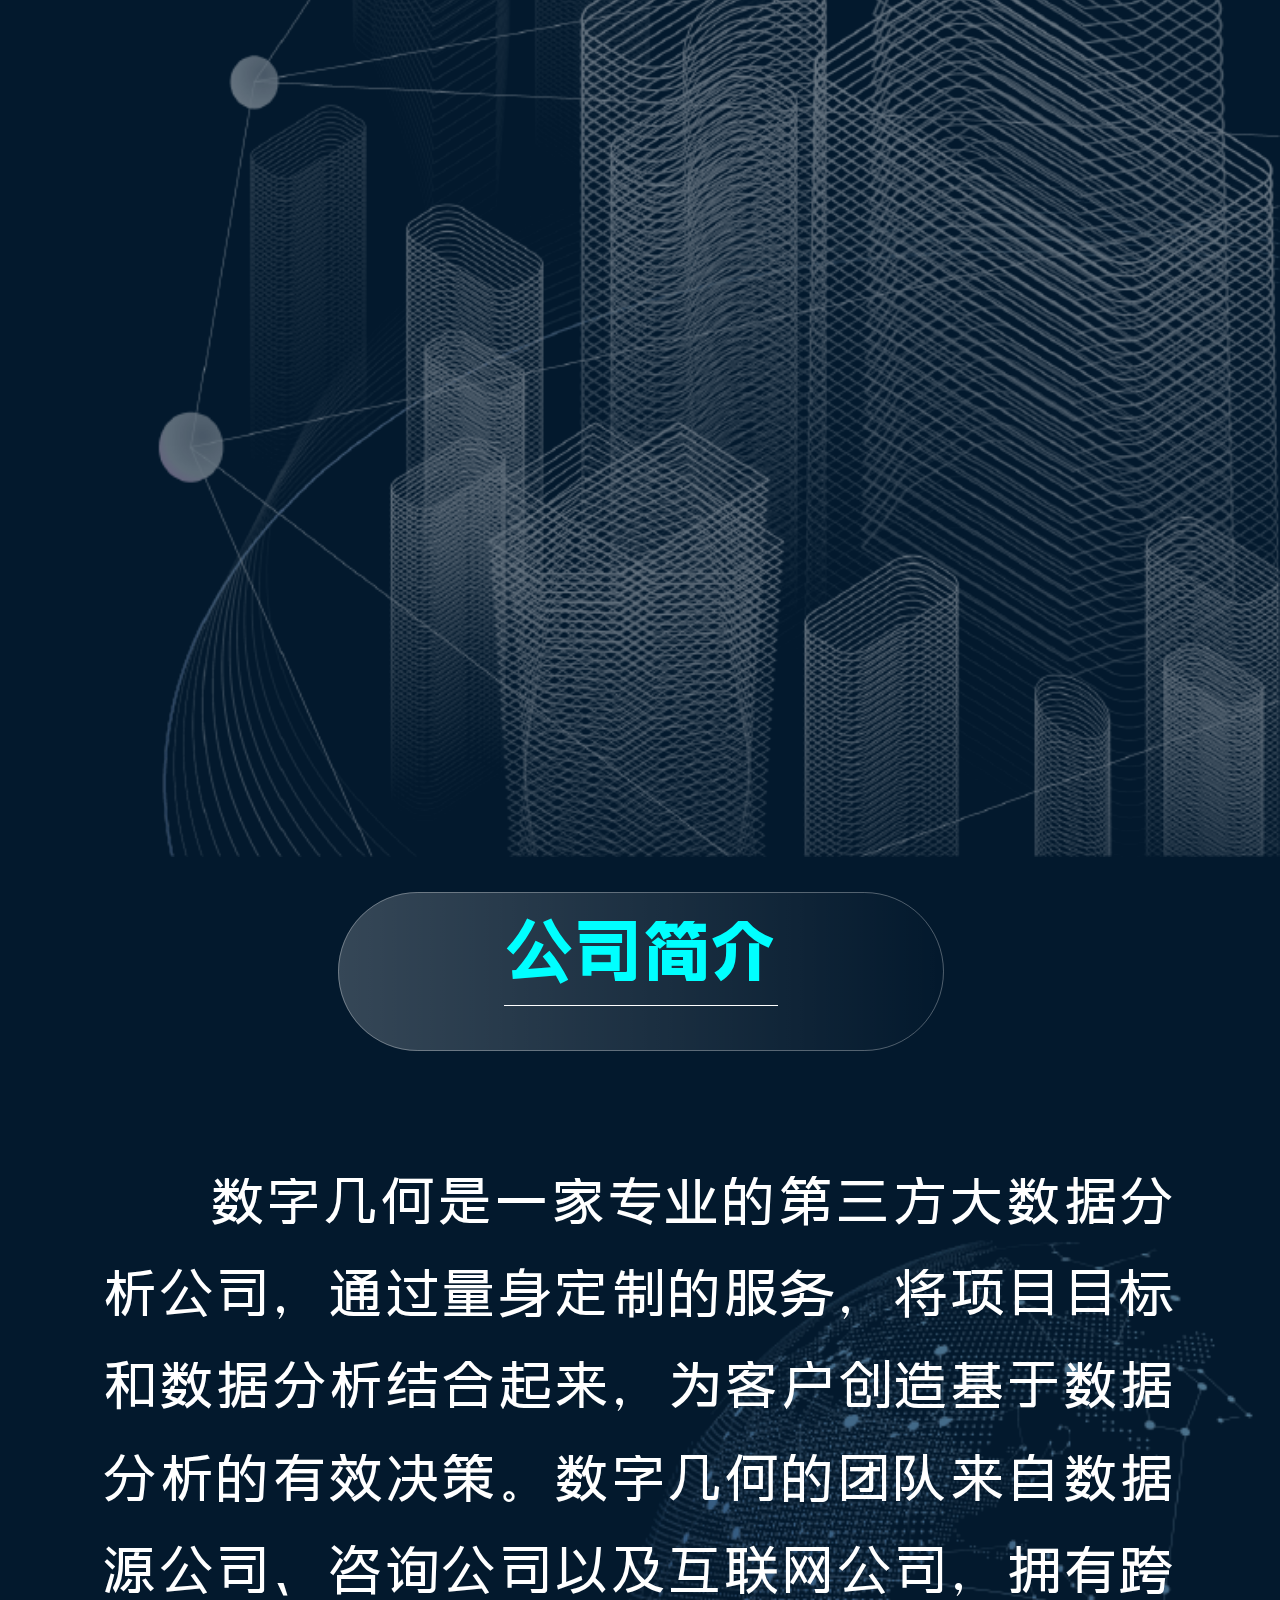
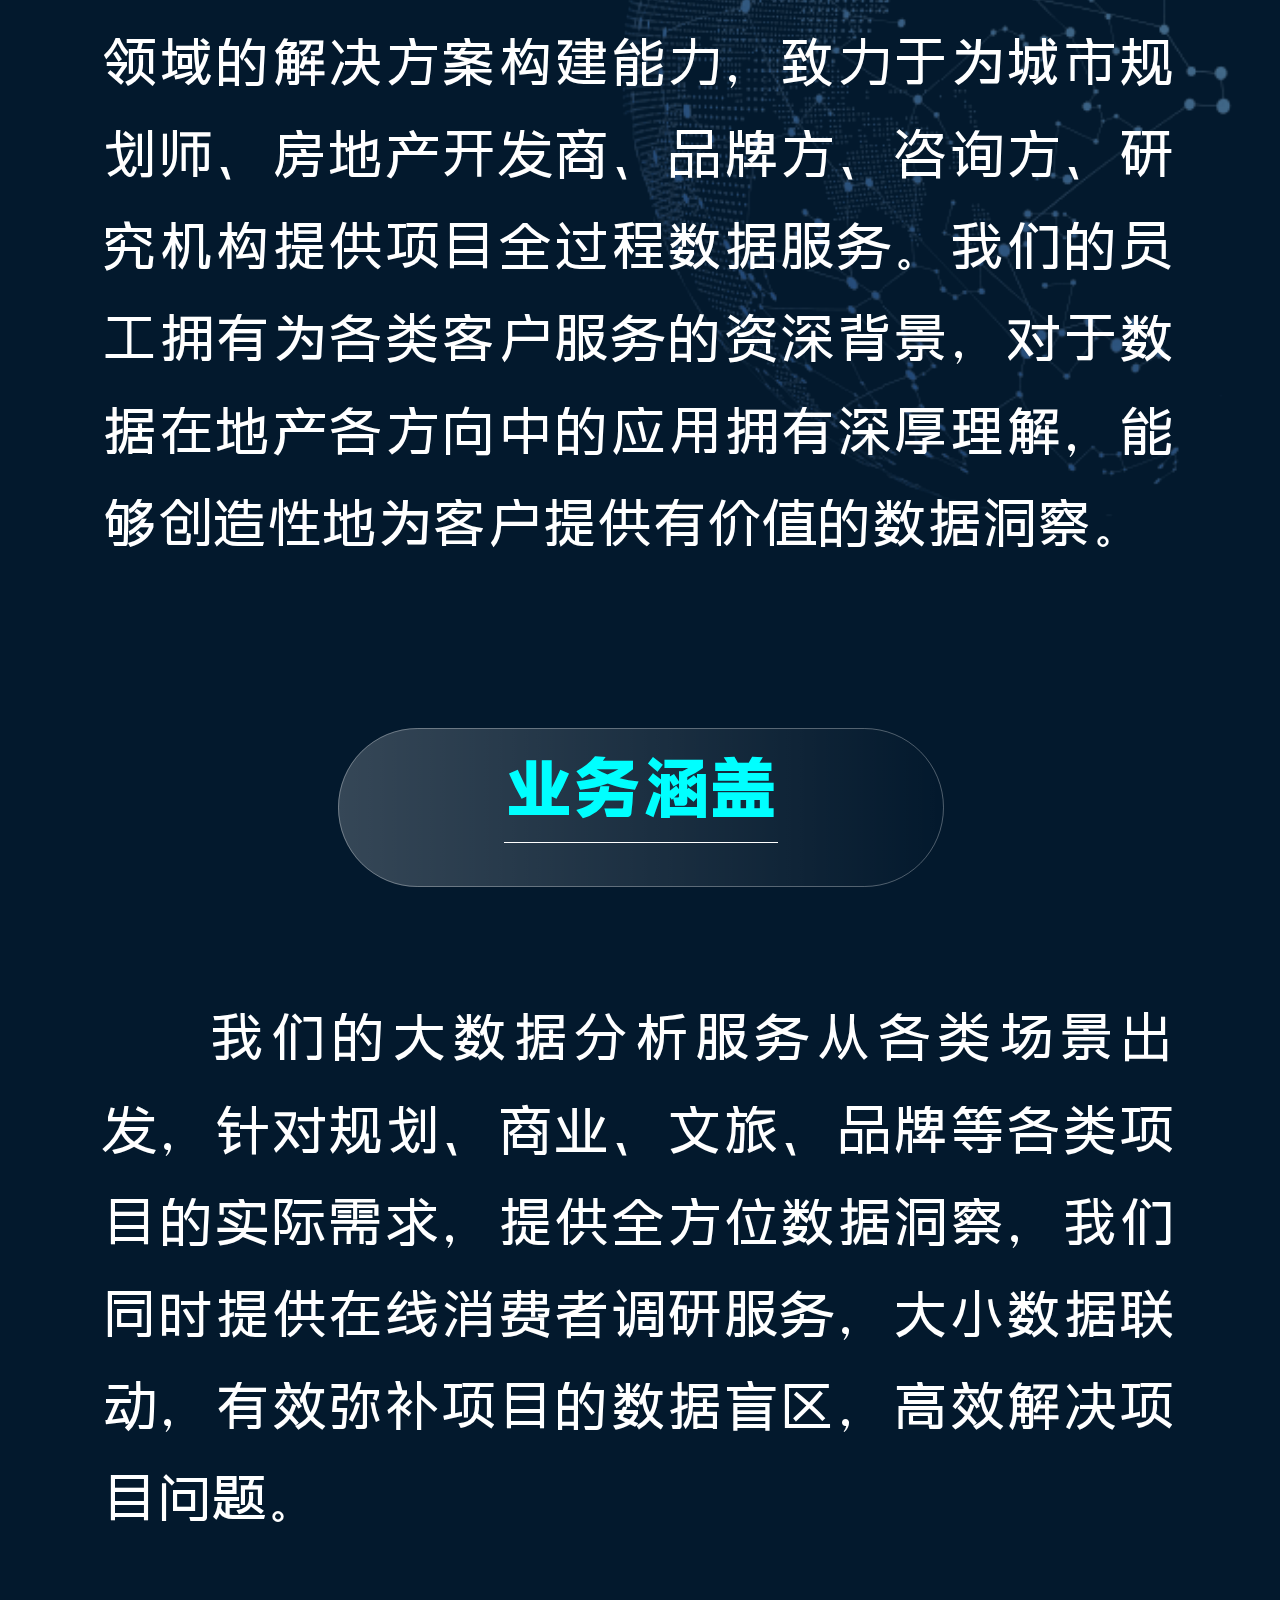
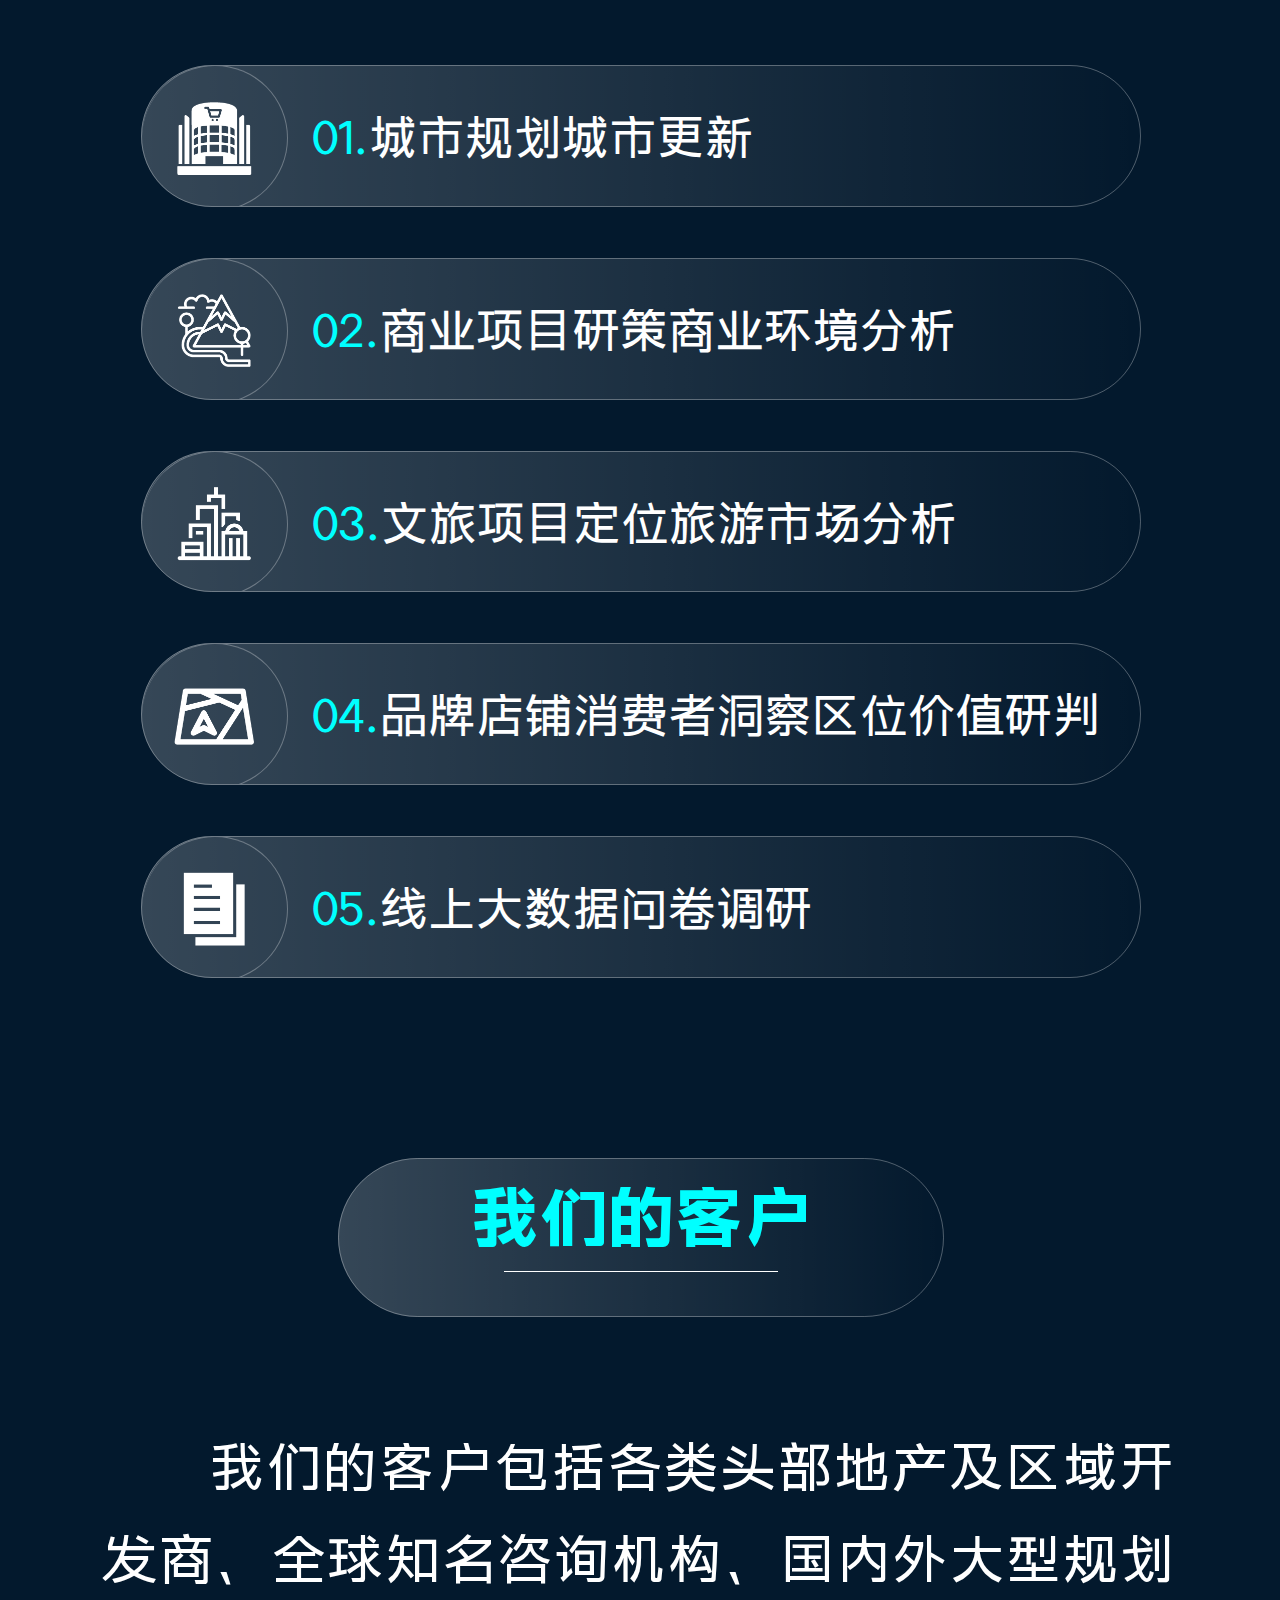
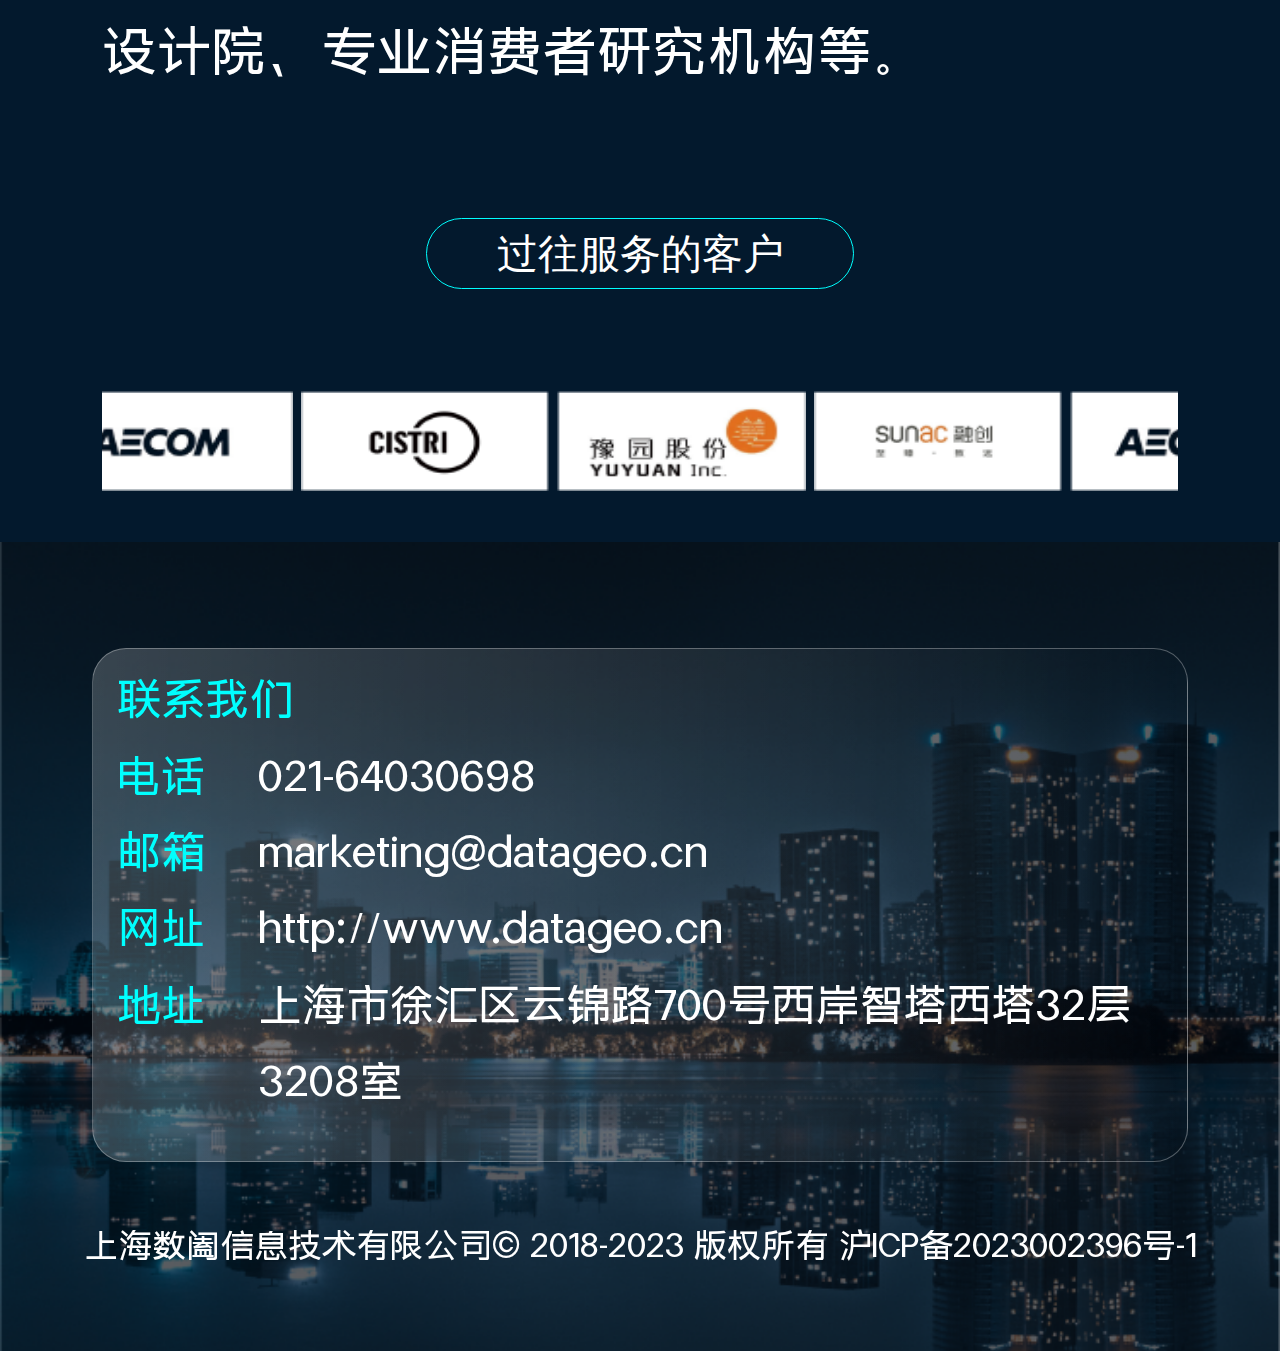
==== commit 32207a8b: "ttt:: swiper应用" ====
--- a/index.html
+++ b/index.html
@@ -7,6 +7,7 @@
     <title>首页</title>
     <link rel="stylesheet" href="./css/pulic.css">
     <link rel="stylesheet" href="./css/index.css">
+    <link rel="stylesheet" href="./css/swiper-bundle.min.css">
 </head>
 <body>
     <div class="content">
@@ -43,12 +44,23 @@
             </div>
             <div class="ptpart">
                 <span class="ptspans">过往服务的客户</span>
-                <div style="display: flex;    justify-content: space-evenly;width: 89vw;margin: auto;">
+                    <!-- Swiper -->
+                    <div class="swiper-container" style="width: 84vw;margin: auto;    overflow: hidden;">
+                        <div class="swiper-wrapper">
+                            <div class="ptspansdiv swiper-slide"><img src="./img/clogo1.png" alt="" class="ptplogoimg"></div>
+                            <div class="ptspansdiv swiper-slide"><img src="./img/clogo2.png" alt="" class="ptplogoimg"></div>
+                            <div class="ptspansdiv swiper-slide"><img src="./img/clogo3.png" alt="" class="ptplogoimg"></div>
+                            <div class="ptspansdiv swiper-slide"><img src="./img/clogo4.png" alt="" class="ptplogoimg"></div>
+                        </div>
+                        <!-- Add Pagination -->
+                        <div class="swiper-pagination"></div>
+                    </div>
+                <!-- <div style="display: flex;    justify-content: space-evenly;width: 89vw;margin: auto;">
                     <div class="ptspansdiv"><img src="./img/clogo1.png" alt="" class="ptplogoimg"></div>
                     <div class="ptspansdiv"><img src="./img/clogo2.png" alt="" class="ptplogoimg"> </div>
                     <div class="ptspansdiv"><img src="./img/clogo3.png" alt="" class="ptplogoimg"> </div>
                     <div class="ptspansdiv"><img src="./img/clogo4.png" alt="" class="ptplogoimg"> </div>
-                </div>
+                </div> -->
             </div>
         </div>
 
@@ -58,4 +70,23 @@
 </body>
 </html>
 <script charset="UTF-8" src="./js/jquery-3.3.1.min.js"></script>
-<script src="./js/common.js"></script>+<script src="./js/common.js"></script>
+<script src="./js/swiper-bundle.min.js"></script>
+<!-- Initialize Swiper -->
+<script>
+    var swiper = new Swiper('.swiper-container', {
+        pagination: '.swiper-pagination',
+        slidesPerView: 4,
+        paginationClickable: true,
+        spaceBetween: 8, //间距为8px
+            loop: true, //循环滚动
+            // speed: 2500, //滚动速度2500
+            freeMode: true,
+            autoplay: { //匀速滚动
+                delay: 10000, //间隔时间10秒
+                stopOnLastSlide: false,
+                disableOnInteraction: false, //触摸后仍然执行
+                reverseDirection: true,//反向滑动
+            }
+    });
+    </script>--- a/css/index.css
+++ b/css/index.css
@@ -152,13 +152,13 @@
     color: #ffffff;
     margin: 0 auto 8vw;
     text-align: center;
-    line-height: 5.333vw;
+    line-height: 5.353vw;
     padding: 0.01333vw 2.9066vw;
 }
 
 .ptspansdiv {
-    width: 19.4vw;
-    height: 7.80683vw;
+    width: 19.4vw !important;
+    height: 7.80683vw !important;
 }
 
 .ptplogoimg {
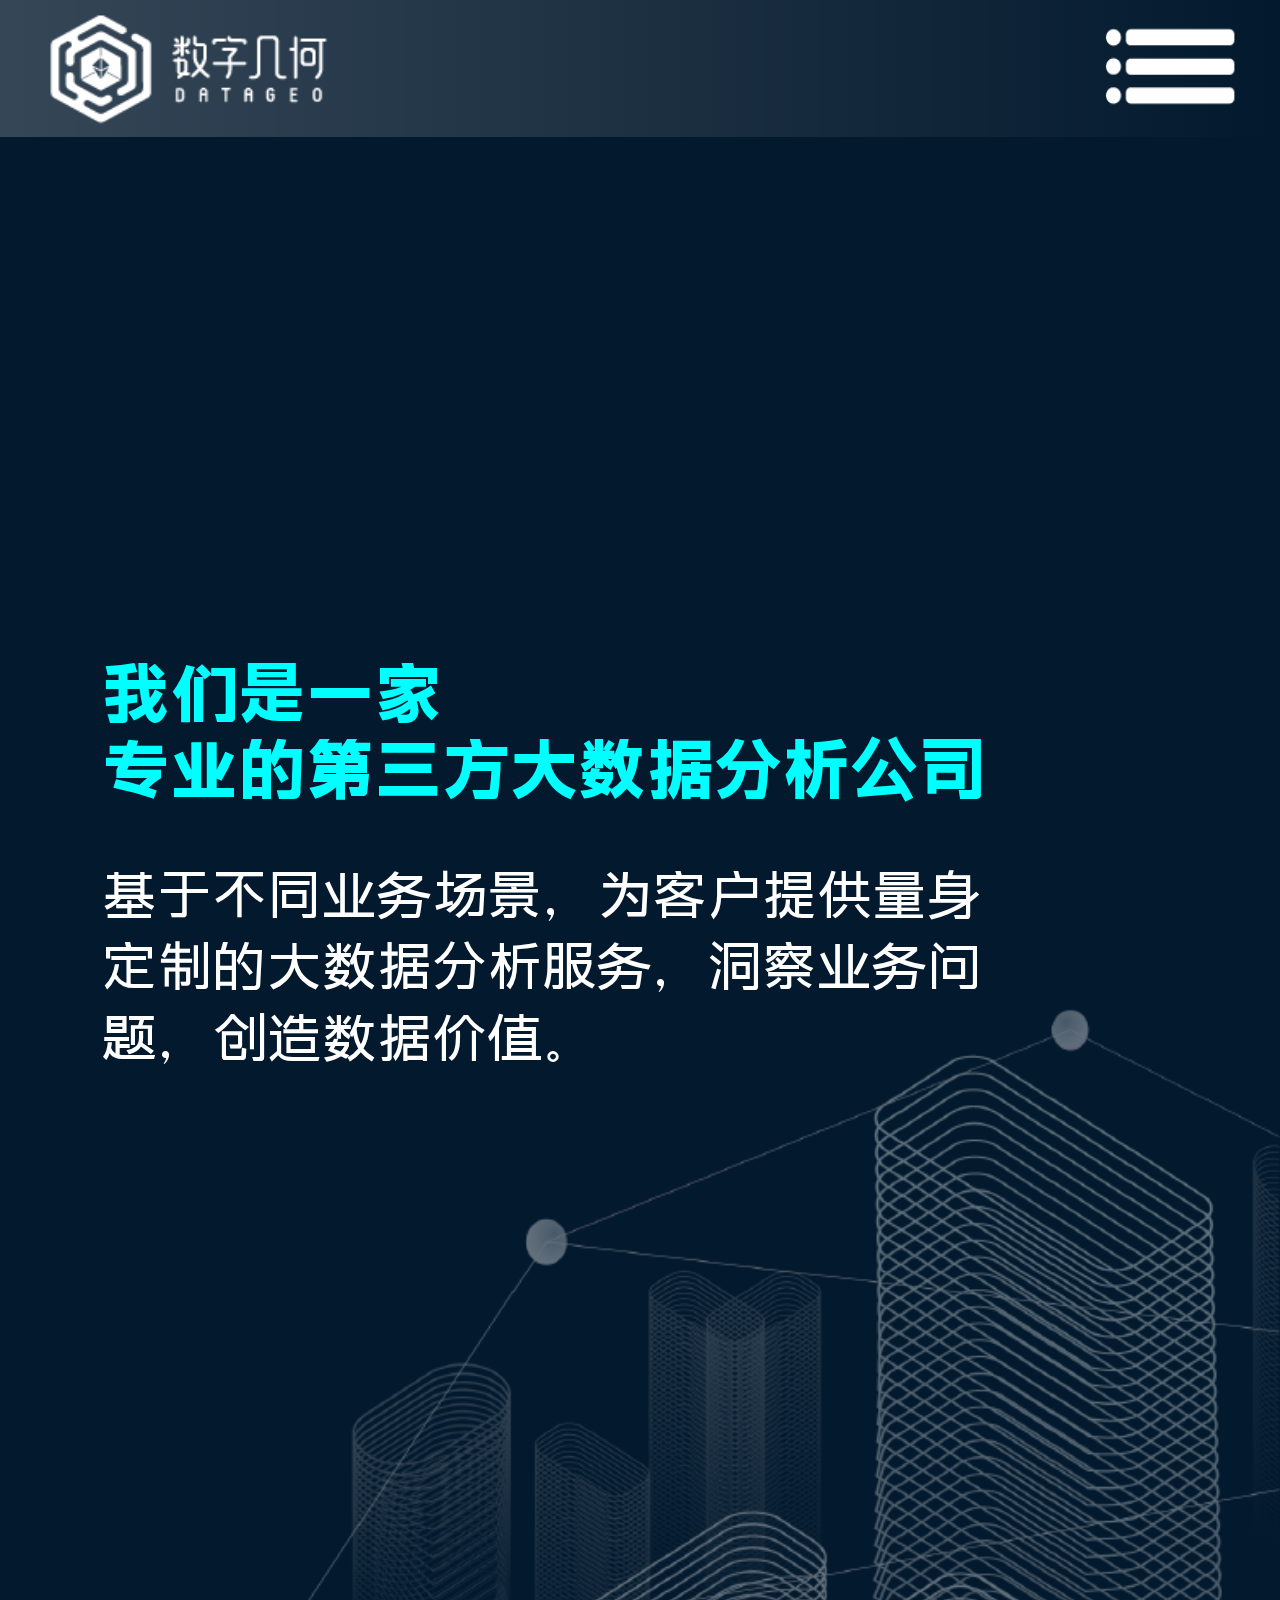
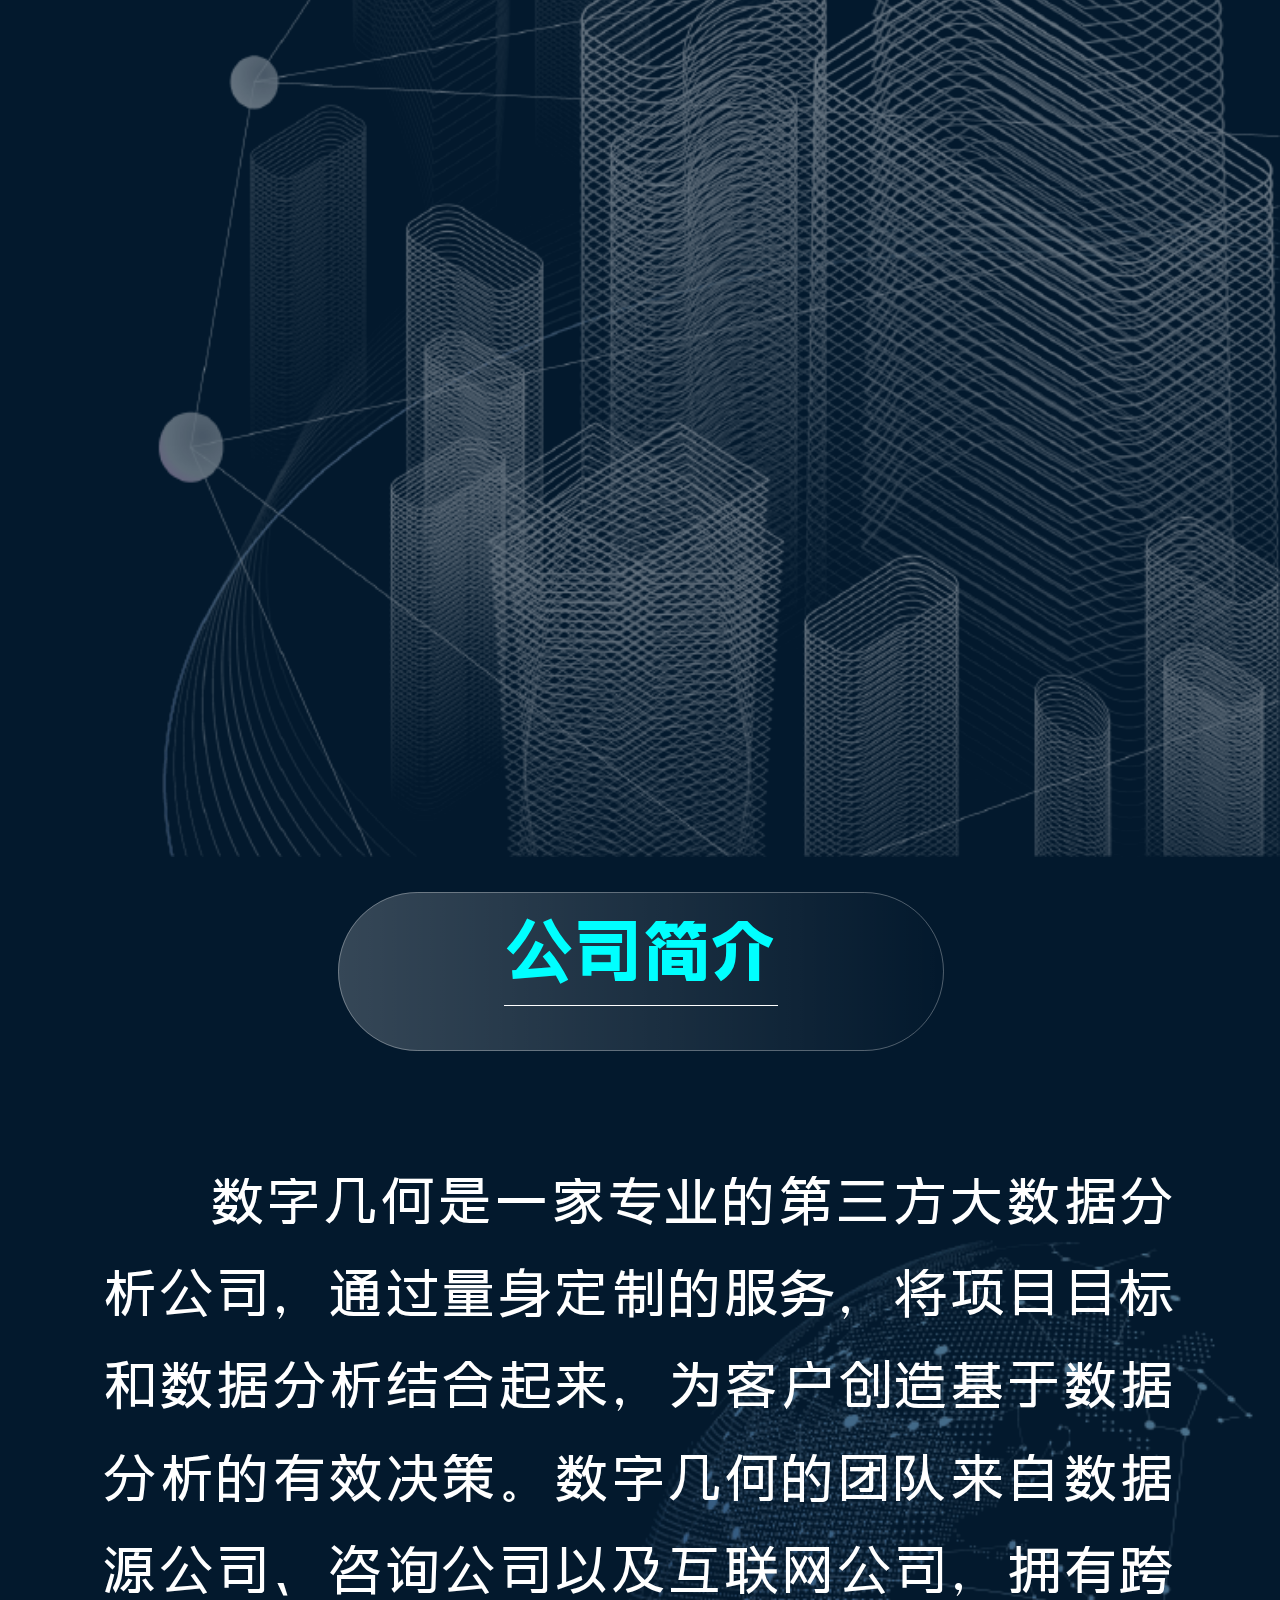
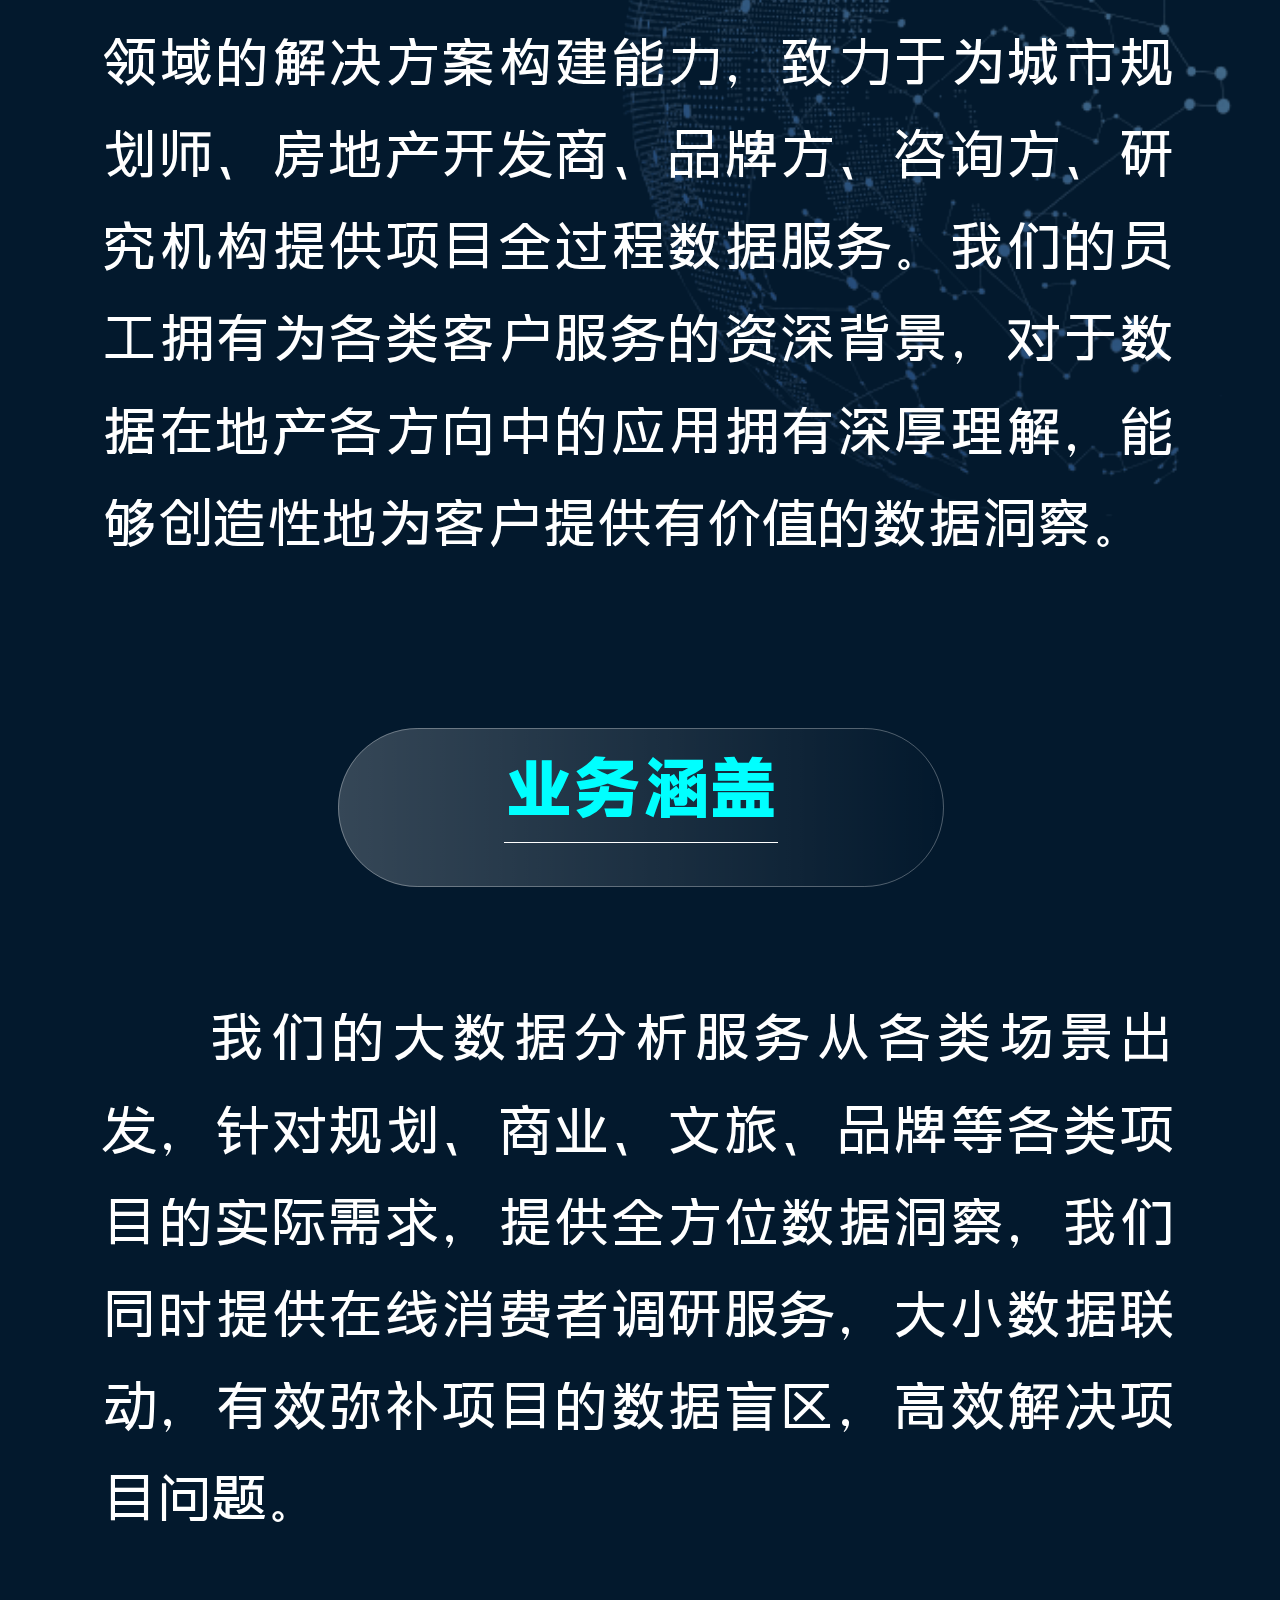
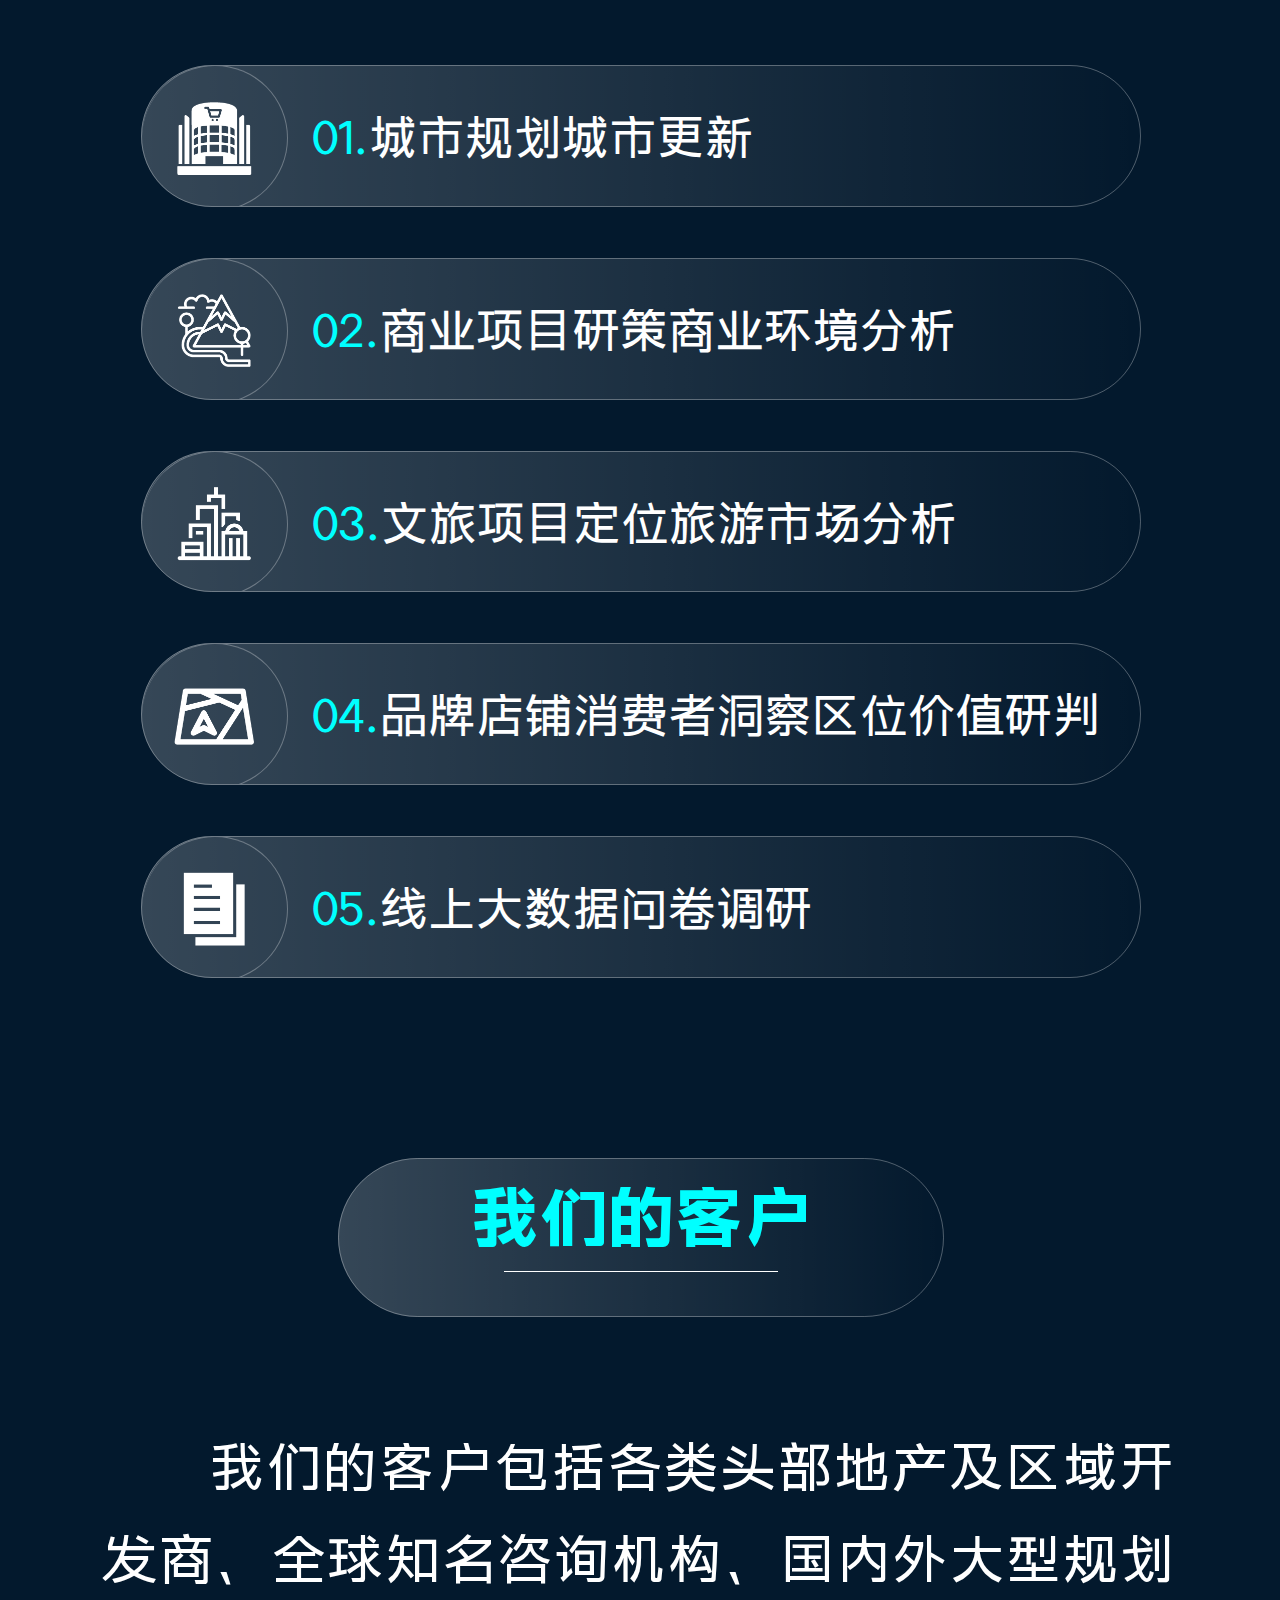
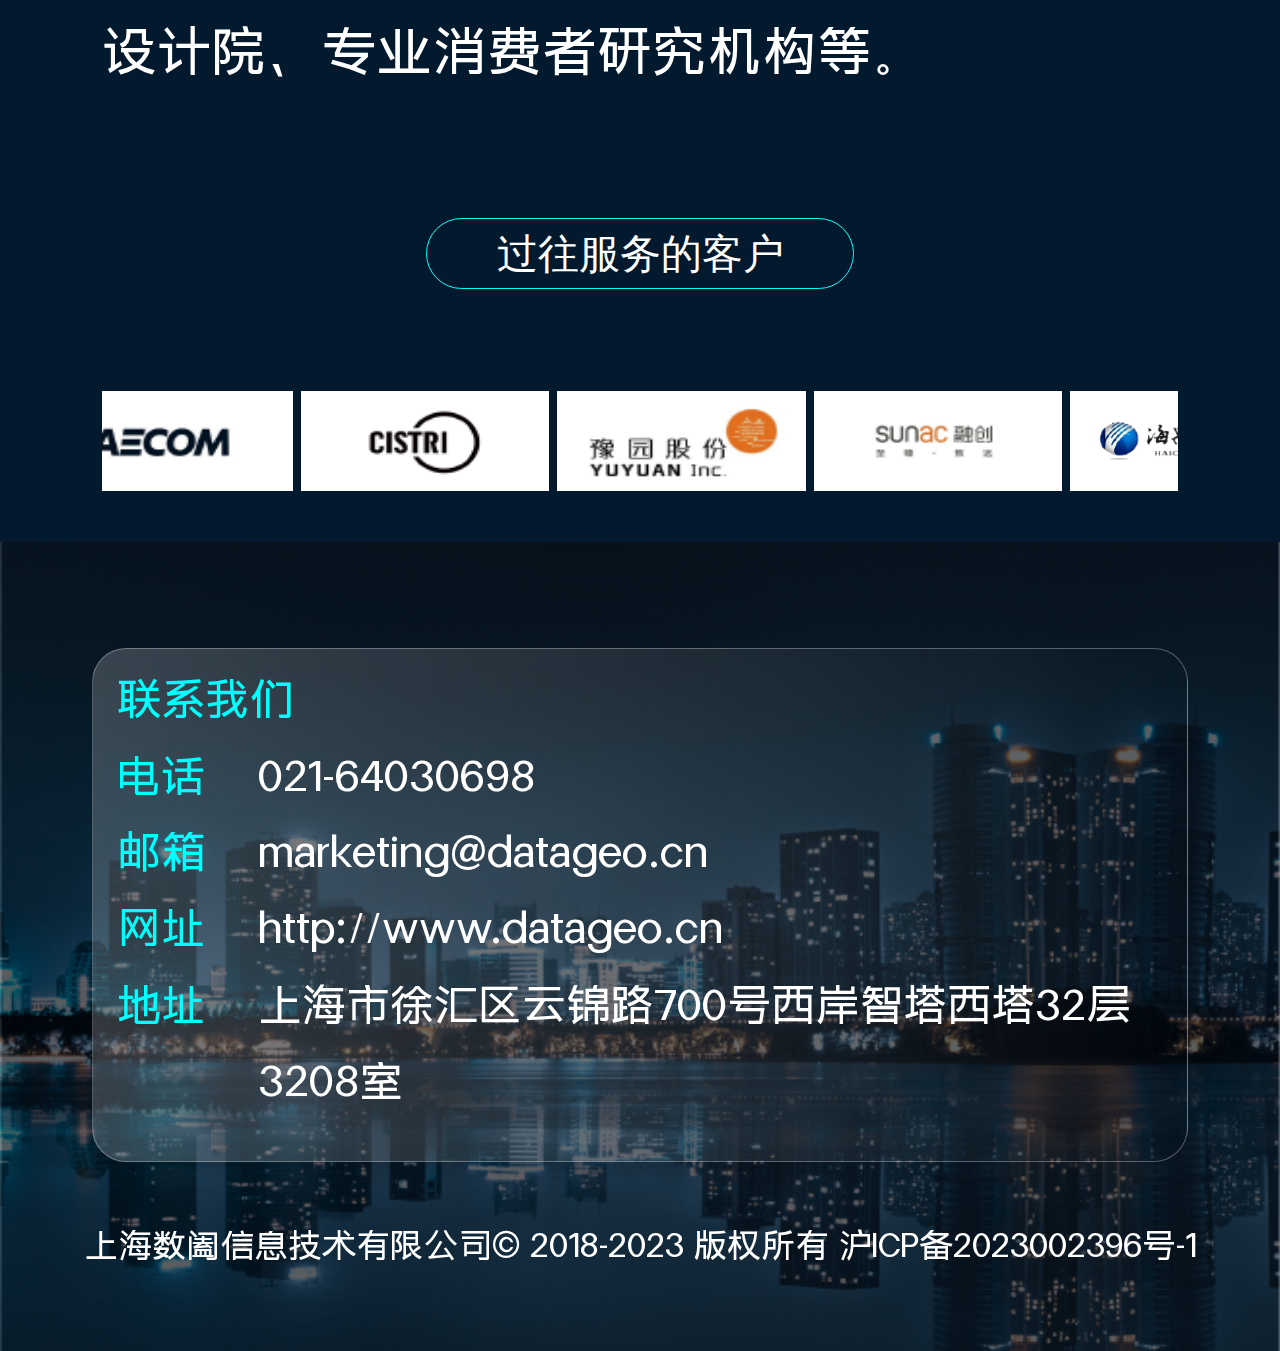
==== commit 63e640e1: "ttt:: 图片上传" ====
--- a/index.html
+++ b/index.html
@@ -51,16 +51,45 @@
                             <div class="ptspansdiv swiper-slide"><img src="./img/clogo2.png" alt="" class="ptplogoimg"></div>
                             <div class="ptspansdiv swiper-slide"><img src="./img/clogo3.png" alt="" class="ptplogoimg"></div>
                             <div class="ptspansdiv swiper-slide"><img src="./img/clogo4.png" alt="" class="ptplogoimg"></div>
+                            <div class="ptspansdiv swiper-slide"><img src="./img/clogo5.png" alt="" class="ptplogoimg"></div>
+                            <div class="ptspansdiv swiper-slide"><img src="./img/clogo6.png" alt="" class="ptplogoimg"></div>
+                            <div class="ptspansdiv swiper-slide"><img src="./img/clogo7.png" alt="" class="ptplogoimg"></div>
+                            <div class="ptspansdiv swiper-slide"><img src="./img/clogo8.png" alt="" class="ptplogoimg"></div>
+                            <div class="ptspansdiv swiper-slide"><img src="./img/clogo9.png" alt="" class="ptplogoimg"></div>
+                            <div class="ptspansdiv swiper-slide"><img src="./img/clogo10.png" alt="" class="ptplogoimg"></div>
+                            <div class="ptspansdiv swiper-slide"><img src="./img/clogo11.png" alt="" class="ptplogoimg"></div>
+                            <div class="ptspansdiv swiper-slide"><img src="./img/clogo12.png" alt="" class="ptplogoimg"></div>
+                            <div class="ptspansdiv swiper-slide"><img src="./img/clogo13.png" alt="" class="ptplogoimg"></div>
+                            <div class="ptspansdiv swiper-slide"><img src="./img/clogo14.png" alt="" class="ptplogoimg"></div>
+                            <div class="ptspansdiv swiper-slide"><img src="./img/clogo15.png" alt="" class="ptplogoimg"></div>
+                            <div class="ptspansdiv swiper-slide"><img src="./img/clogo16.png" alt="" class="ptplogoimg"></div>
+                            <div class="ptspansdiv swiper-slide"><img src="./img/clogo17.png" alt="" class="ptplogoimg"></div>
+                            <div class="ptspansdiv swiper-slide"><img src="./img/clogo18.png" alt="" class="ptplogoimg"></div>
+                            <div class="ptspansdiv swiper-slide"><img src="./img/clogo19.png" alt="" class="ptplogoimg"></div>
+                            <div class="ptspansdiv swiper-slide"><img src="./img/clogo20.png" alt="" class="ptplogoimg"></div>
+                            <div class="ptspansdiv swiper-slide"><img src="./img/clogo21.png" alt="" class="ptplogoimg"></div>
+                            <div class="ptspansdiv swiper-slide"><img src="./img/clogo22.png" alt="" class="ptplogoimg"></div>
+                            <div class="ptspansdiv swiper-slide"><img src="./img/clogo23.png" alt="" class="ptplogoimg"></div>
+                            <div class="ptspansdiv swiper-slide"><img src="./img/clogo24.png" alt="" class="ptplogoimg"></div>
+                            <div class="ptspansdiv swiper-slide"><img src="./img/clogo25.png" alt="" class="ptplogoimg"></div>
+                            <div class="ptspansdiv swiper-slide"><img src="./img/clogo26.png" alt="" class="ptplogoimg"></div>
+                            <div class="ptspansdiv swiper-slide"><img src="./img/clogo27.png" alt="" class="ptplogoimg"></div>
+                            <div class="ptspansdiv swiper-slide"><img src="./img/clogo28.png" alt="" class="ptplogoimg"></div>
+                            <div class="ptspansdiv swiper-slide"><img src="./img/clogo29.png" alt="" class="ptplogoimg"></div>
+                            <div class="ptspansdiv swiper-slide"><img src="./img/clogo30.png" alt="" class="ptplogoimg"></div>
+                            <div class="ptspansdiv swiper-slide"><img src="./img/clogo31.png" alt="" class="ptplogoimg"></div>
+                            <div class="ptspansdiv swiper-slide"><img src="./img/clogo32.png" alt="" class="ptplogoimg"></div>
+                            <div class="ptspansdiv swiper-slide"><img src="./img/clogo34.png" alt="" class="ptplogoimg"></div>
+                            <div class="ptspansdiv swiper-slide"><img src="./img/clogo35.png" alt="" class="ptplogoimg"></div>
+                            <div class="ptspansdiv swiper-slide"><img src="./img/clogo36.png" alt="" class="ptplogoimg"></div>
+                            <div class="ptspansdiv swiper-slide"><img src="./img/clogo37.png" alt="" class="ptplogoimg"></div>
+                            <div class="ptspansdiv swiper-slide"><img src="./img/clogo38.png" alt="" class="ptplogoimg"></div>
+                            <div class="ptspansdiv swiper-slide"><img src="./img/clogo39.png" alt="" class="ptplogoimg"></div>
+                            <div class="ptspansdiv swiper-slide"><img src="./img/clogo40.png" alt="" class="ptplogoimg"></div>
                         </div>
                         <!-- Add Pagination -->
                         <div class="swiper-pagination"></div>
                     </div>
-                <!-- <div style="display: flex;    justify-content: space-evenly;width: 89vw;margin: auto;">
-                    <div class="ptspansdiv"><img src="./img/clogo1.png" alt="" class="ptplogoimg"></div>
-                    <div class="ptspansdiv"><img src="./img/clogo2.png" alt="" class="ptplogoimg"> </div>
-                    <div class="ptspansdiv"><img src="./img/clogo3.png" alt="" class="ptplogoimg"> </div>
-                    <div class="ptspansdiv"><img src="./img/clogo4.png" alt="" class="ptplogoimg"> </div>
-                </div> -->
             </div>
         </div>
 
--- a/css/index.css
+++ b/css/index.css
@@ -159,6 +159,7 @@
 .ptspansdiv {
     width: 19.4vw !important;
     height: 7.80683vw !important;
+    background-color: #ffffff;
 }
 
 .ptplogoimg {
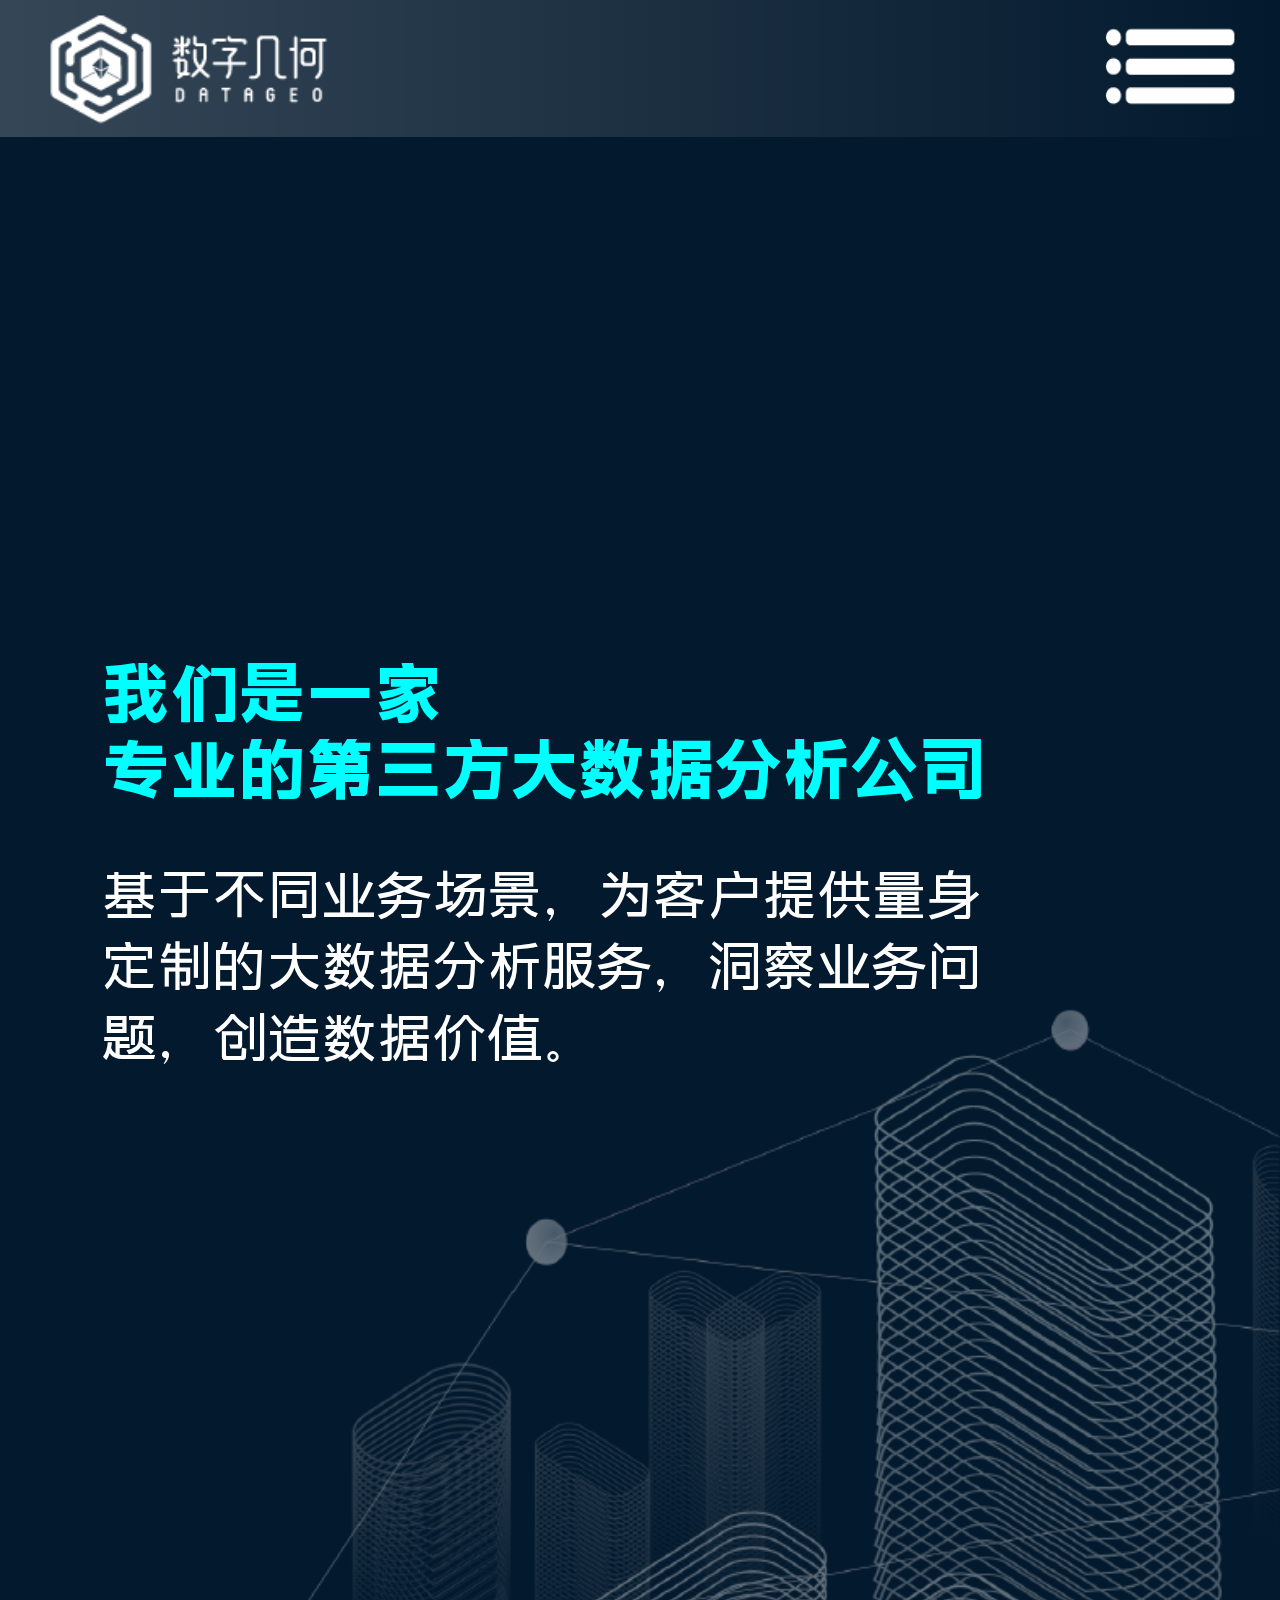
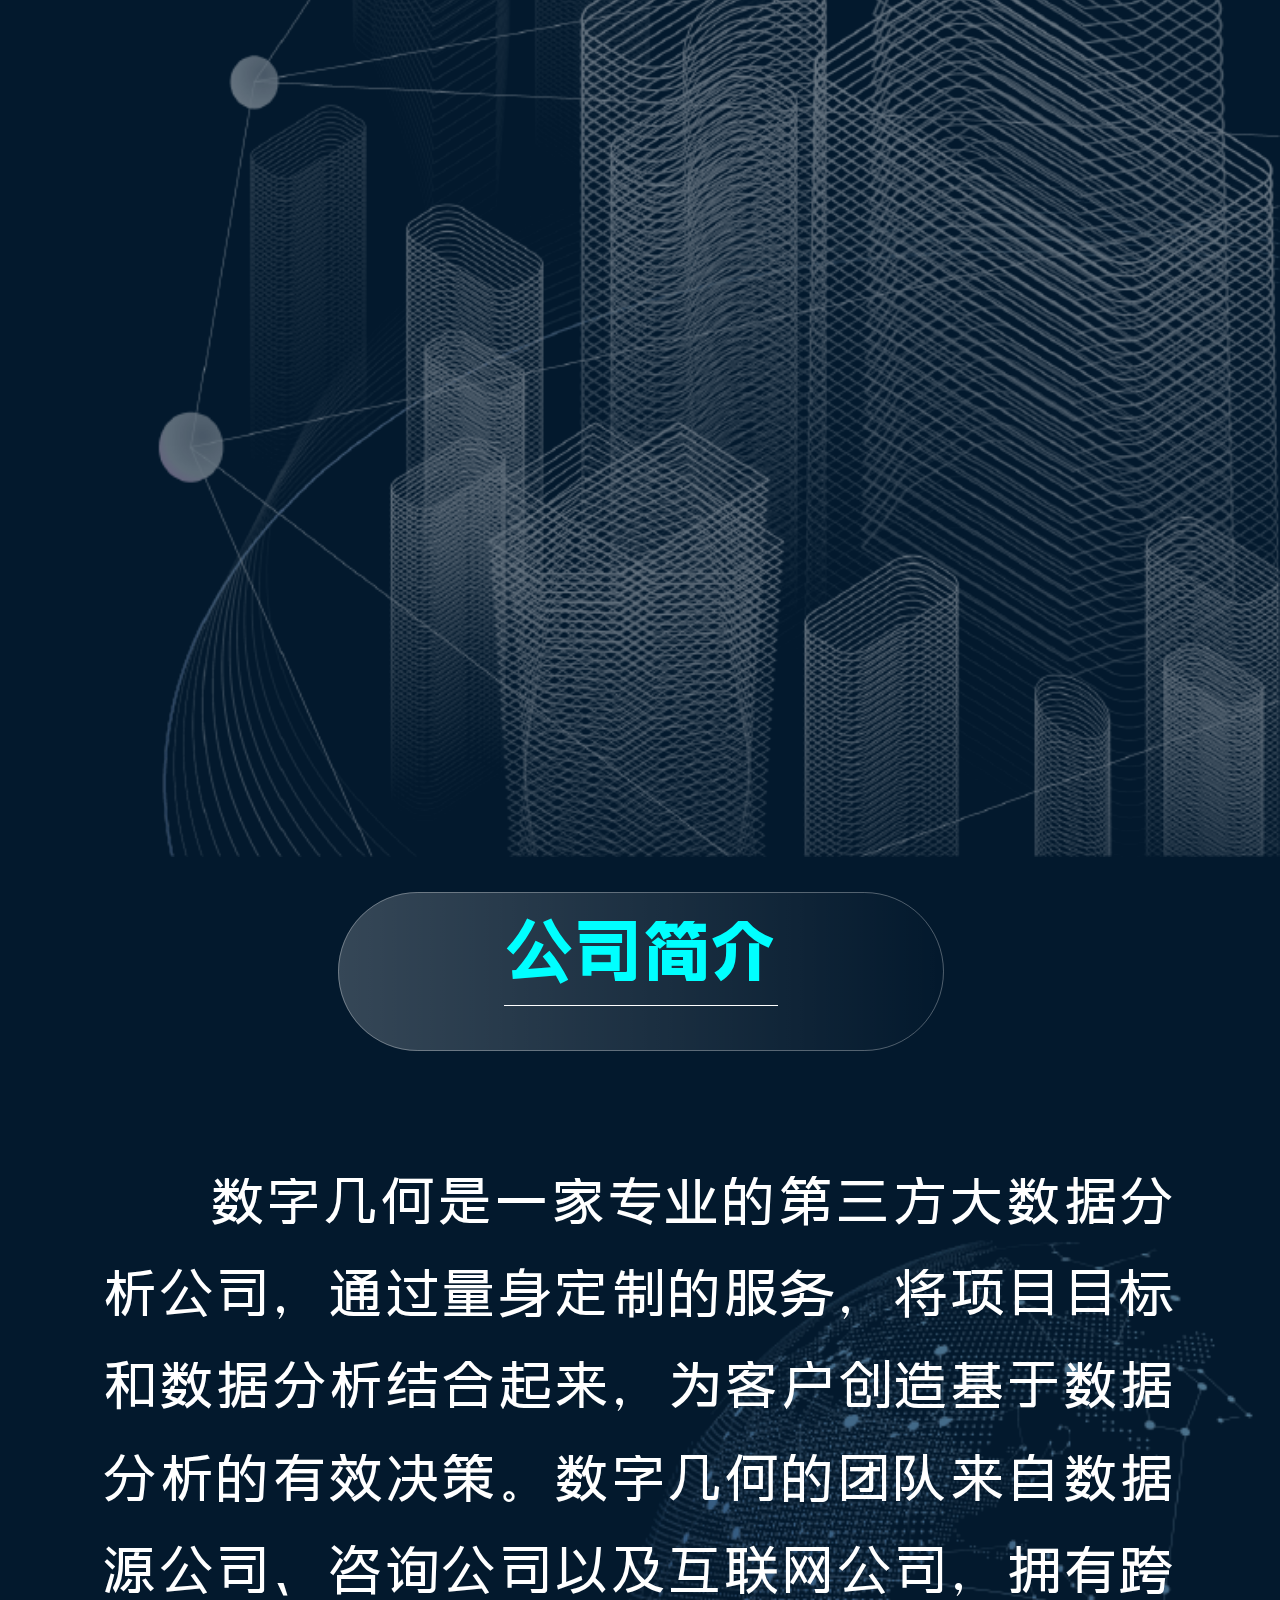
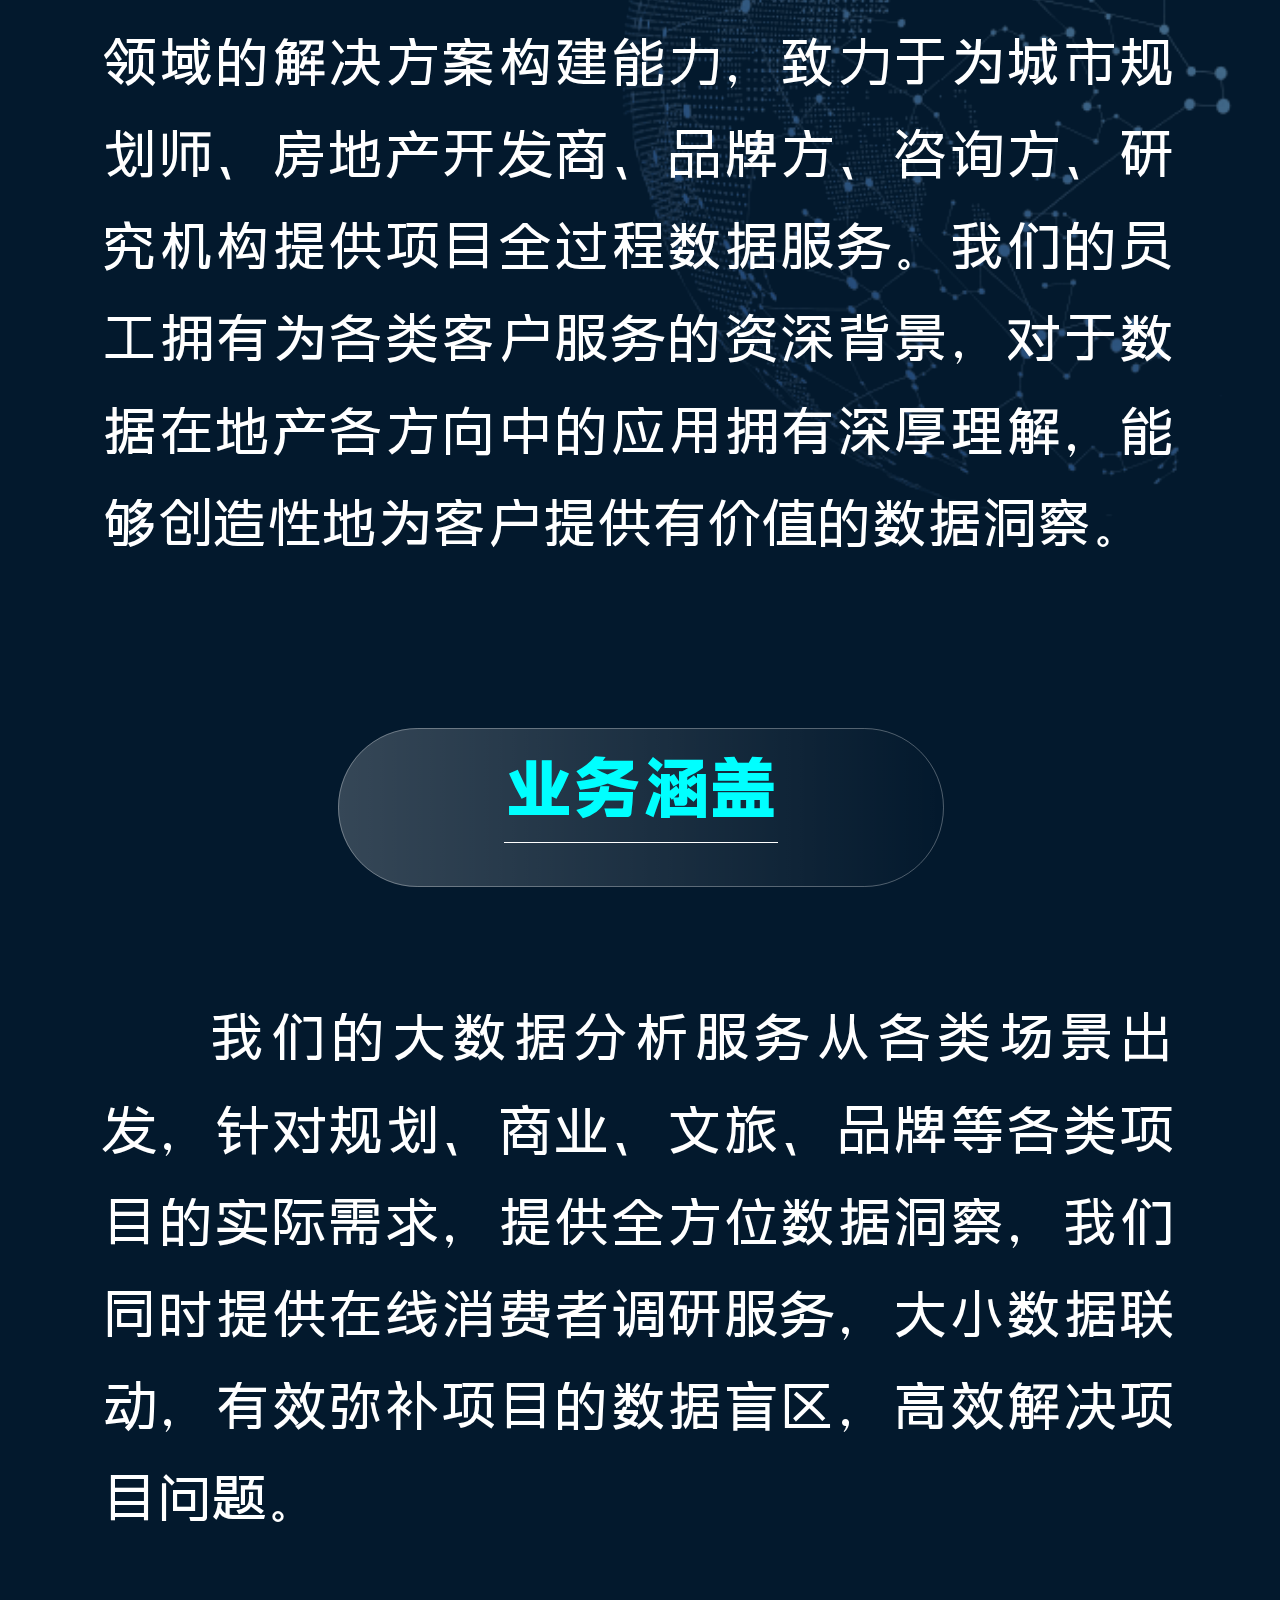
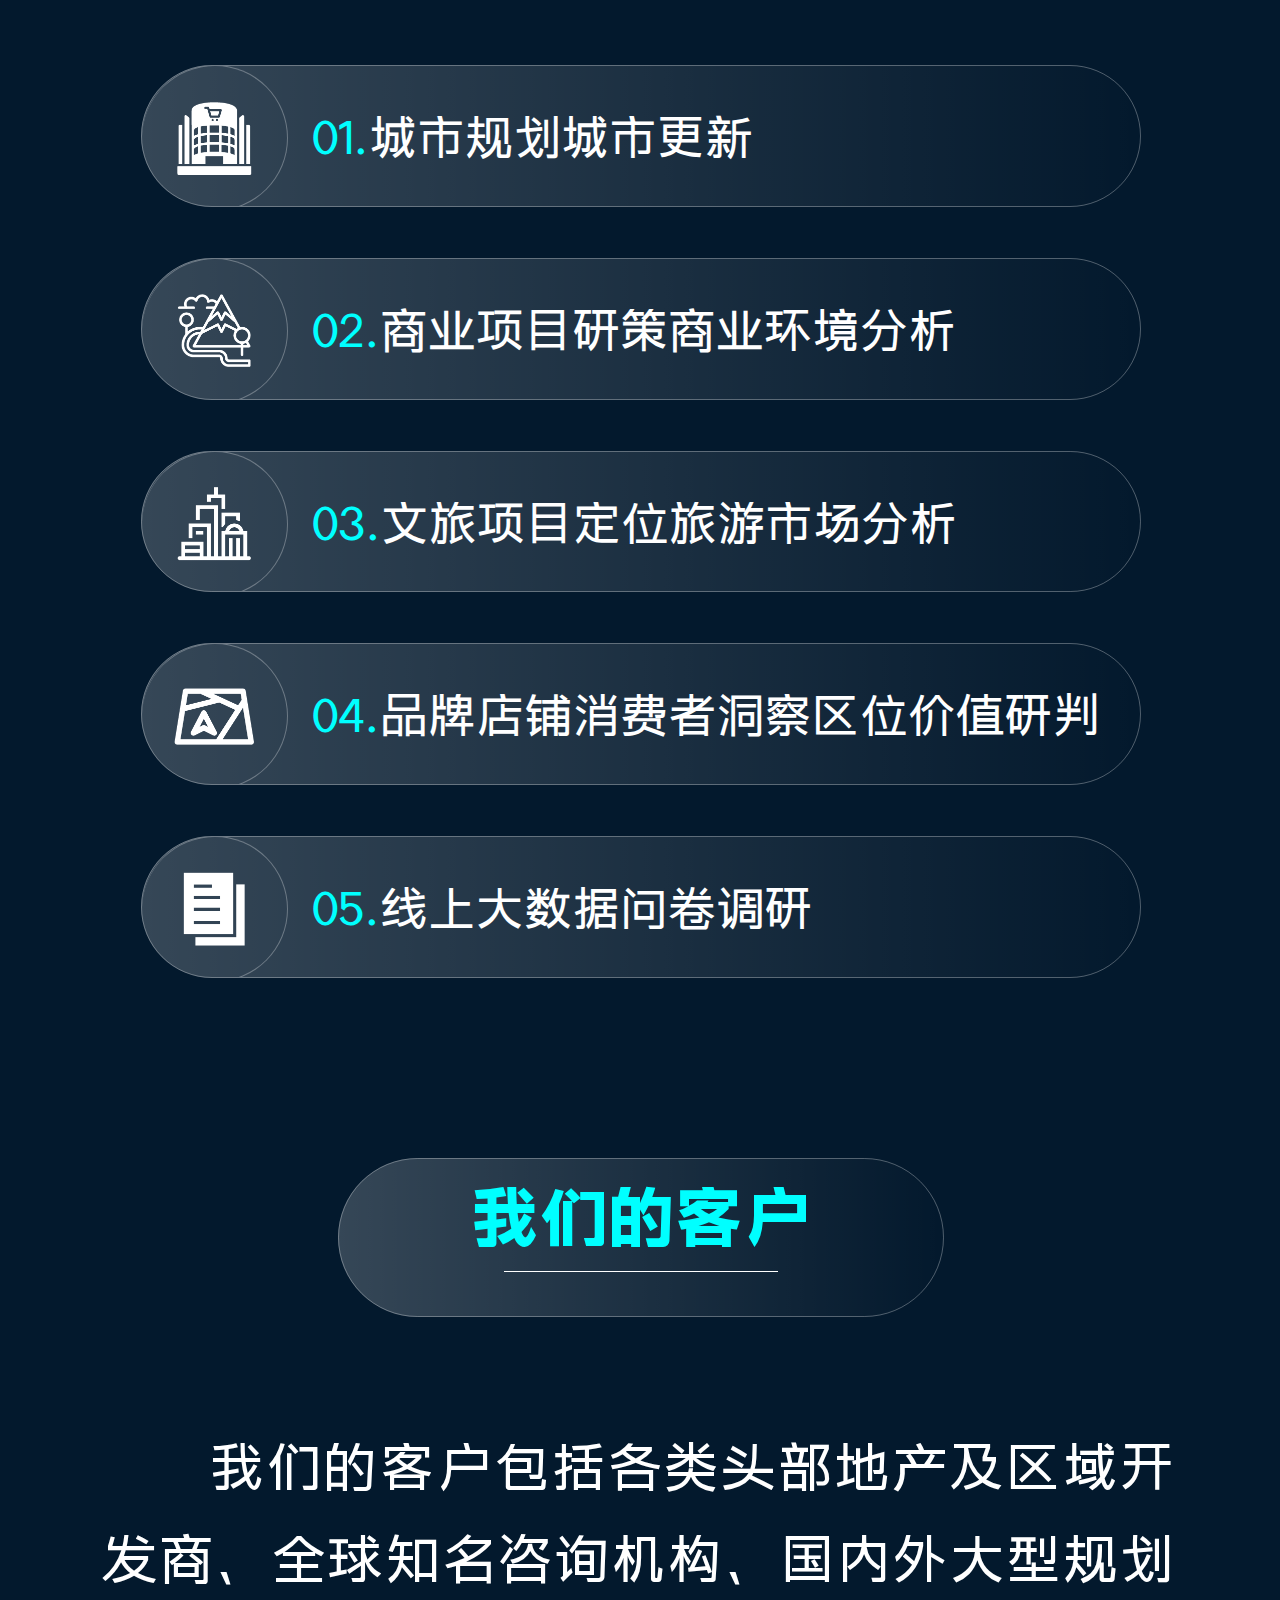
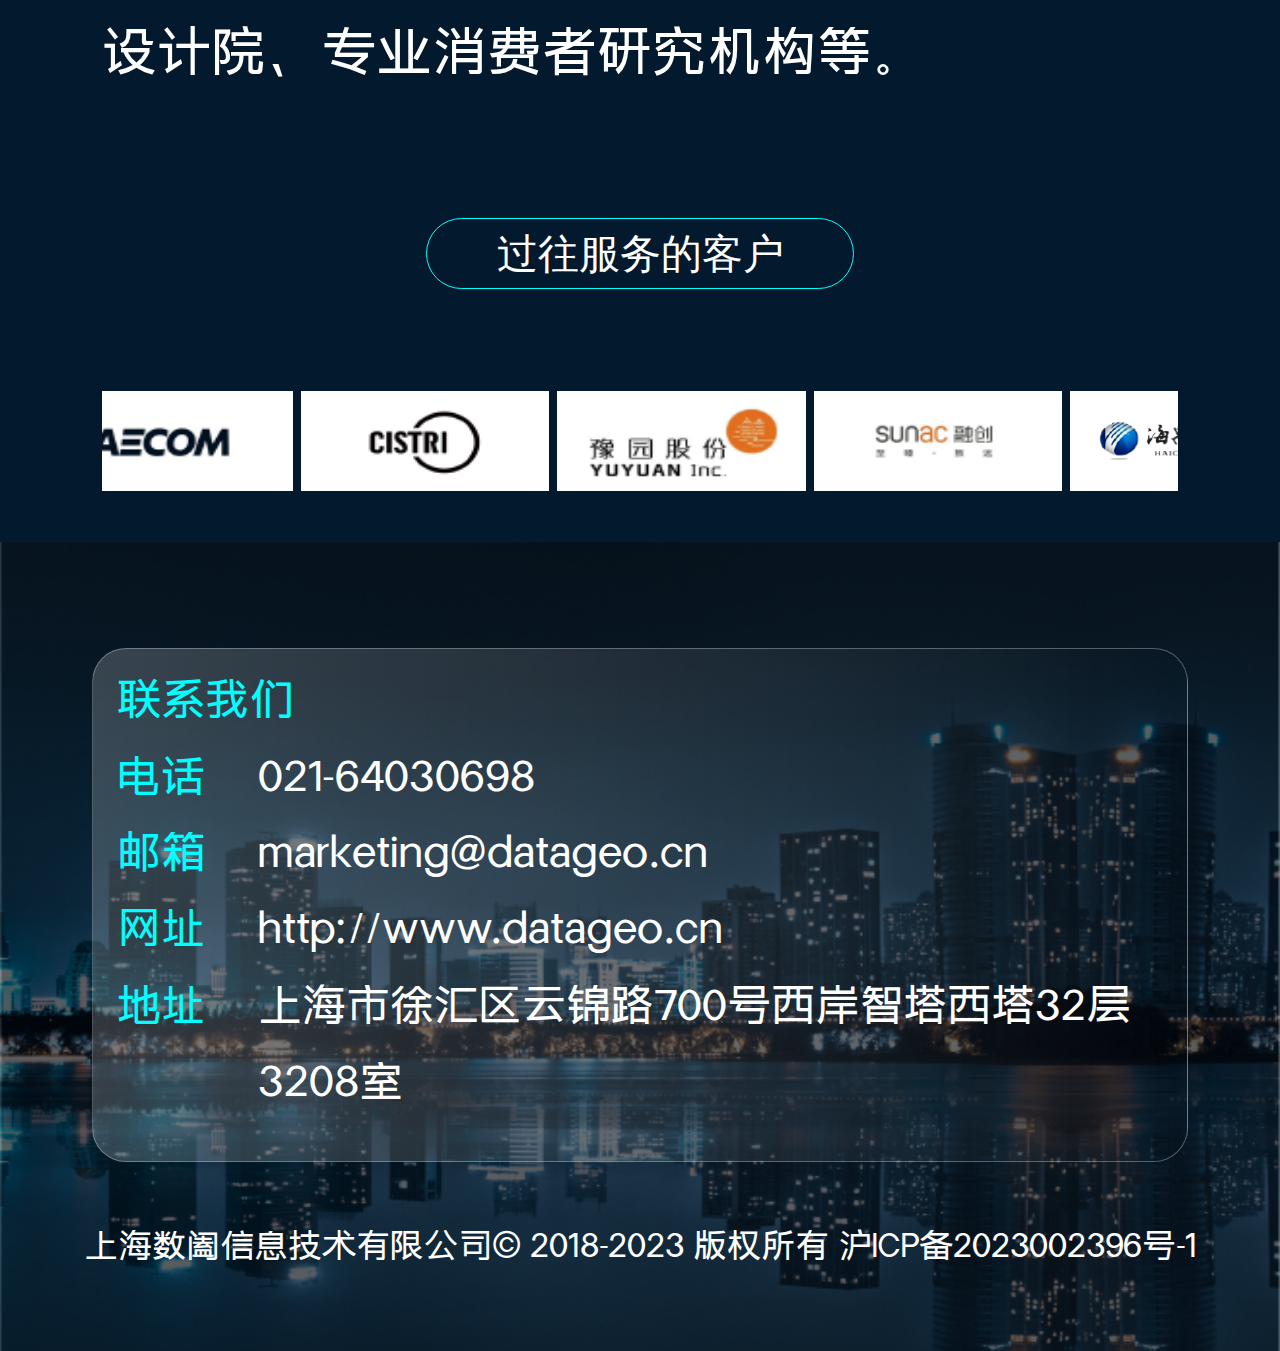
==== commit 77e5bc7a: "ttt:: a链接修改" ====
--- a/index.html
+++ b/index.html
@@ -45,48 +45,8 @@
             <div class="ptpart">
                 <span class="ptspans">过往服务的客户</span>
                     <!-- Swiper -->
-                    <div class="swiper-container" style="width: 84vw;margin: auto;    overflow: hidden;">
-                        <div class="swiper-wrapper">
-                            <div class="ptspansdiv swiper-slide"><img src="./img/clogo1.png" alt="" class="ptplogoimg"></div>
-                            <div class="ptspansdiv swiper-slide"><img src="./img/clogo2.png" alt="" class="ptplogoimg"></div>
-                            <div class="ptspansdiv swiper-slide"><img src="./img/clogo3.png" alt="" class="ptplogoimg"></div>
-                            <div class="ptspansdiv swiper-slide"><img src="./img/clogo4.png" alt="" class="ptplogoimg"></div>
-                            <div class="ptspansdiv swiper-slide"><img src="./img/clogo5.png" alt="" class="ptplogoimg"></div>
-                            <div class="ptspansdiv swiper-slide"><img src="./img/clogo6.png" alt="" class="ptplogoimg"></div>
-                            <div class="ptspansdiv swiper-slide"><img src="./img/clogo7.png" alt="" class="ptplogoimg"></div>
-                            <div class="ptspansdiv swiper-slide"><img src="./img/clogo8.png" alt="" class="ptplogoimg"></div>
-                            <div class="ptspansdiv swiper-slide"><img src="./img/clogo9.png" alt="" class="ptplogoimg"></div>
-                            <div class="ptspansdiv swiper-slide"><img src="./img/clogo10.png" alt="" class="ptplogoimg"></div>
-                            <div class="ptspansdiv swiper-slide"><img src="./img/clogo11.png" alt="" class="ptplogoimg"></div>
-                            <div class="ptspansdiv swiper-slide"><img src="./img/clogo12.png" alt="" class="ptplogoimg"></div>
-                            <div class="ptspansdiv swiper-slide"><img src="./img/clogo13.png" alt="" class="ptplogoimg"></div>
-                            <div class="ptspansdiv swiper-slide"><img src="./img/clogo14.png" alt="" class="ptplogoimg"></div>
-                            <div class="ptspansdiv swiper-slide"><img src="./img/clogo15.png" alt="" class="ptplogoimg"></div>
-                            <div class="ptspansdiv swiper-slide"><img src="./img/clogo16.png" alt="" class="ptplogoimg"></div>
-                            <div class="ptspansdiv swiper-slide"><img src="./img/clogo17.png" alt="" class="ptplogoimg"></div>
-                            <div class="ptspansdiv swiper-slide"><img src="./img/clogo18.png" alt="" class="ptplogoimg"></div>
-                            <div class="ptspansdiv swiper-slide"><img src="./img/clogo19.png" alt="" class="ptplogoimg"></div>
-                            <div class="ptspansdiv swiper-slide"><img src="./img/clogo20.png" alt="" class="ptplogoimg"></div>
-                            <div class="ptspansdiv swiper-slide"><img src="./img/clogo21.png" alt="" class="ptplogoimg"></div>
-                            <div class="ptspansdiv swiper-slide"><img src="./img/clogo22.png" alt="" class="ptplogoimg"></div>
-                            <div class="ptspansdiv swiper-slide"><img src="./img/clogo23.png" alt="" class="ptplogoimg"></div>
-                            <div class="ptspansdiv swiper-slide"><img src="./img/clogo24.png" alt="" class="ptplogoimg"></div>
-                            <div class="ptspansdiv swiper-slide"><img src="./img/clogo25.png" alt="" class="ptplogoimg"></div>
-                            <div class="ptspansdiv swiper-slide"><img src="./img/clogo26.png" alt="" class="ptplogoimg"></div>
-                            <div class="ptspansdiv swiper-slide"><img src="./img/clogo27.png" alt="" class="ptplogoimg"></div>
-                            <div class="ptspansdiv swiper-slide"><img src="./img/clogo28.png" alt="" class="ptplogoimg"></div>
-                            <div class="ptspansdiv swiper-slide"><img src="./img/clogo29.png" alt="" class="ptplogoimg"></div>
-                            <div class="ptspansdiv swiper-slide"><img src="./img/clogo30.png" alt="" class="ptplogoimg"></div>
-                            <div class="ptspansdiv swiper-slide"><img src="./img/clogo31.png" alt="" class="ptplogoimg"></div>
-                            <div class="ptspansdiv swiper-slide"><img src="./img/clogo32.png" alt="" class="ptplogoimg"></div>
-                            <div class="ptspansdiv swiper-slide"><img src="./img/clogo34.png" alt="" class="ptplogoimg"></div>
-                            <div class="ptspansdiv swiper-slide"><img src="./img/clogo35.png" alt="" class="ptplogoimg"></div>
-                            <div class="ptspansdiv swiper-slide"><img src="./img/clogo36.png" alt="" class="ptplogoimg"></div>
-                            <div class="ptspansdiv swiper-slide"><img src="./img/clogo37.png" alt="" class="ptplogoimg"></div>
-                            <div class="ptspansdiv swiper-slide"><img src="./img/clogo38.png" alt="" class="ptplogoimg"></div>
-                            <div class="ptspansdiv swiper-slide"><img src="./img/clogo39.png" alt="" class="ptplogoimg"></div>
-                            <div class="ptspansdiv swiper-slide"><img src="./img/clogo40.png" alt="" class="ptplogoimg"></div>
-                        </div>
+                    <div class="swiper-container" style="width: 84vw;margin: auto;overflow: hidden;">
+                        <div class="swiper-wrapper"></div>
                         <!-- Add Pagination -->
                         <div class="swiper-pagination"></div>
                     </div>
@@ -112,7 +72,7 @@
             // speed: 2500, //滚动速度2500
             freeMode: true,
             autoplay: { //匀速滚动
-                delay: 10000, //间隔时间10秒
+                delay: 1000, //间隔时间10秒
                 stopOnLastSlide: false,
                 disableOnInteraction: false, //触摸后仍然执行
                 reverseDirection: true,//反向滑动
--- a/css/pulic.css
+++ b/css/pulic.css
@@ -39,6 +39,7 @@
     position: sticky;
     top: 0;
     background: #03192D;
+    z-index: 1;
 
 }
 
